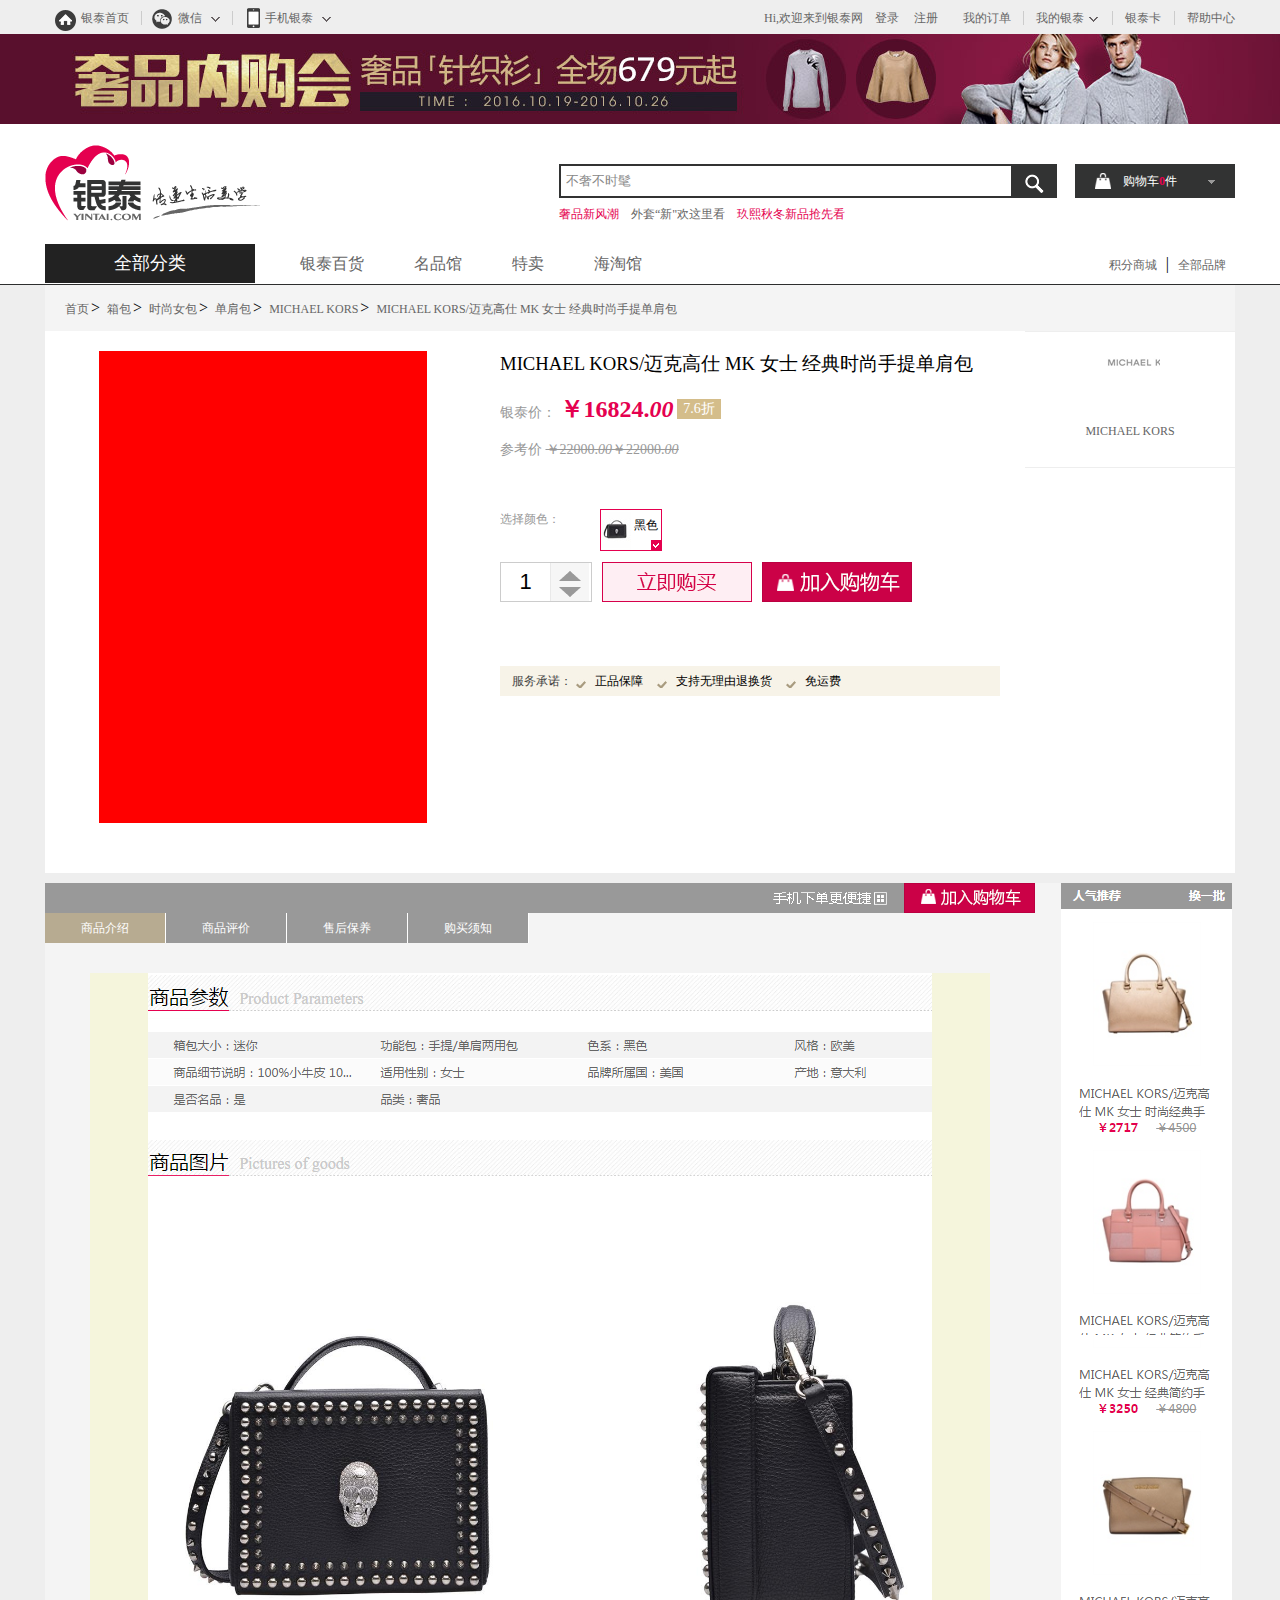
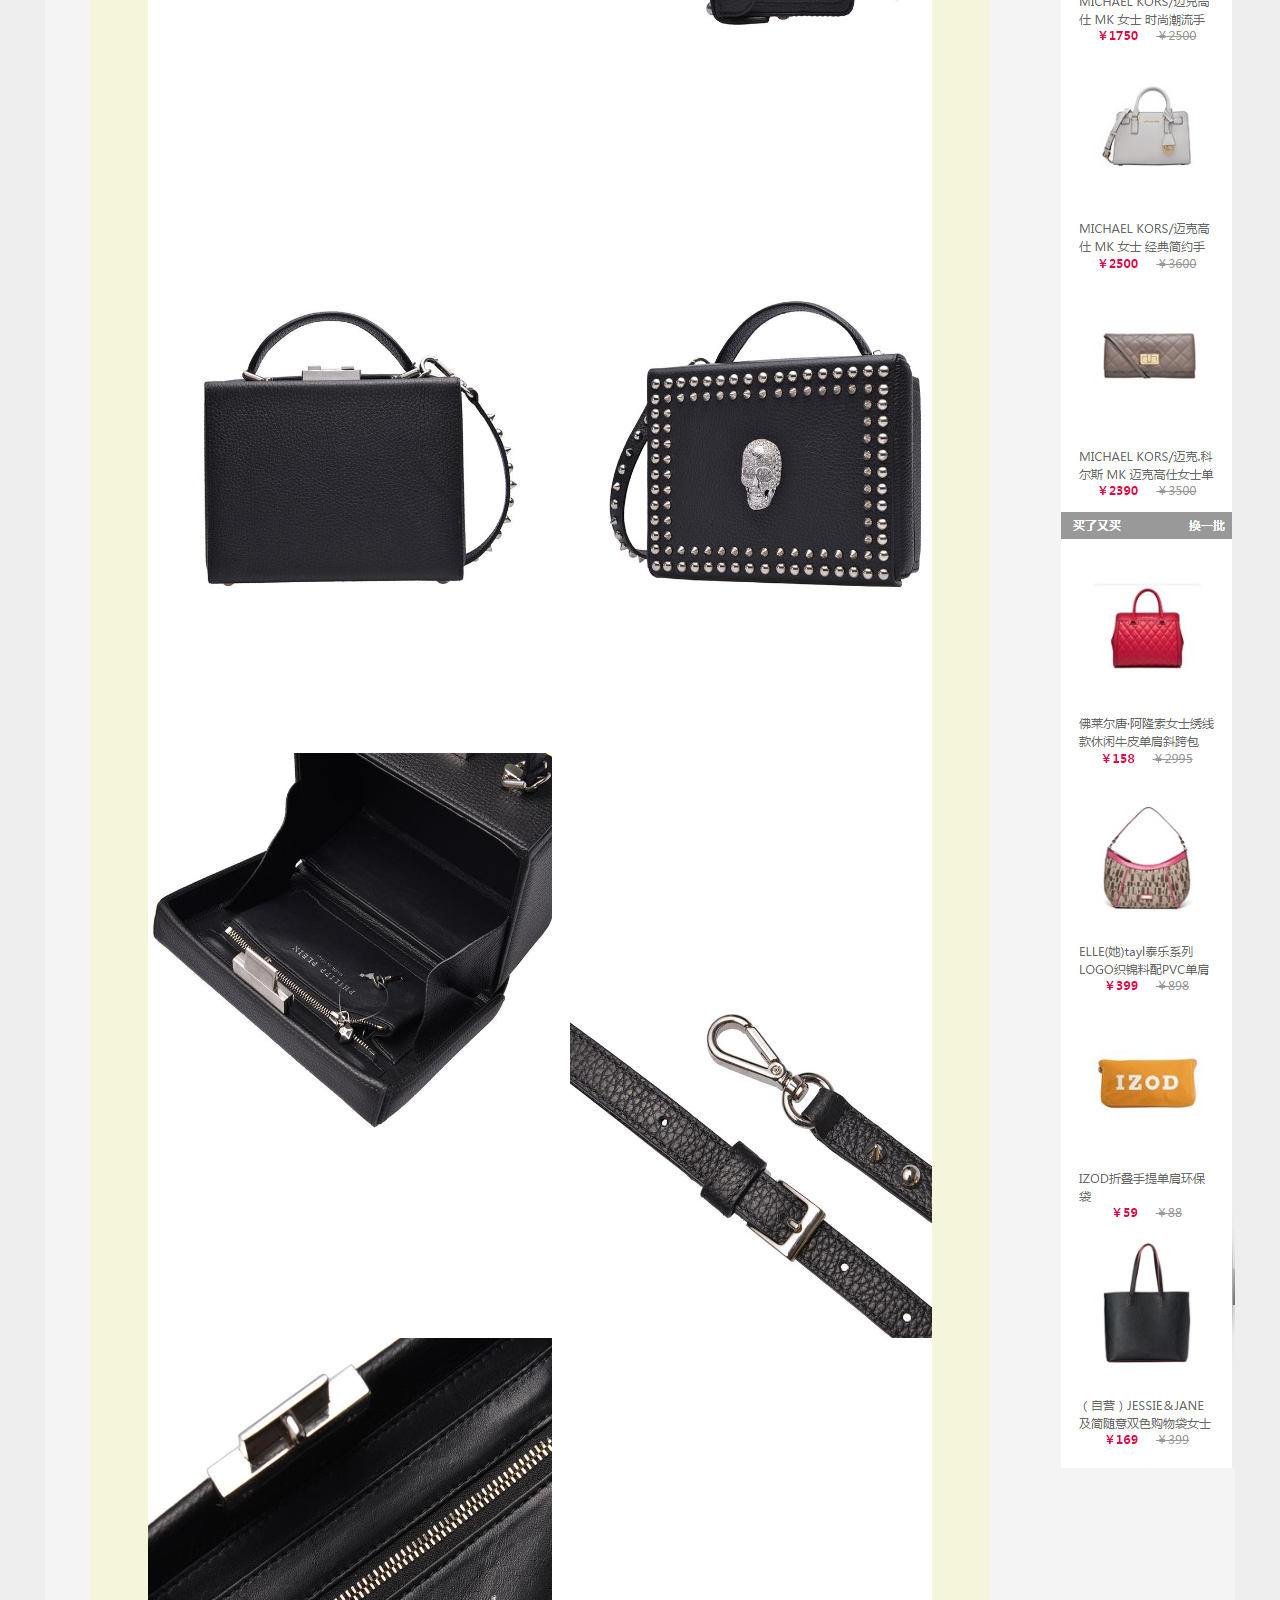
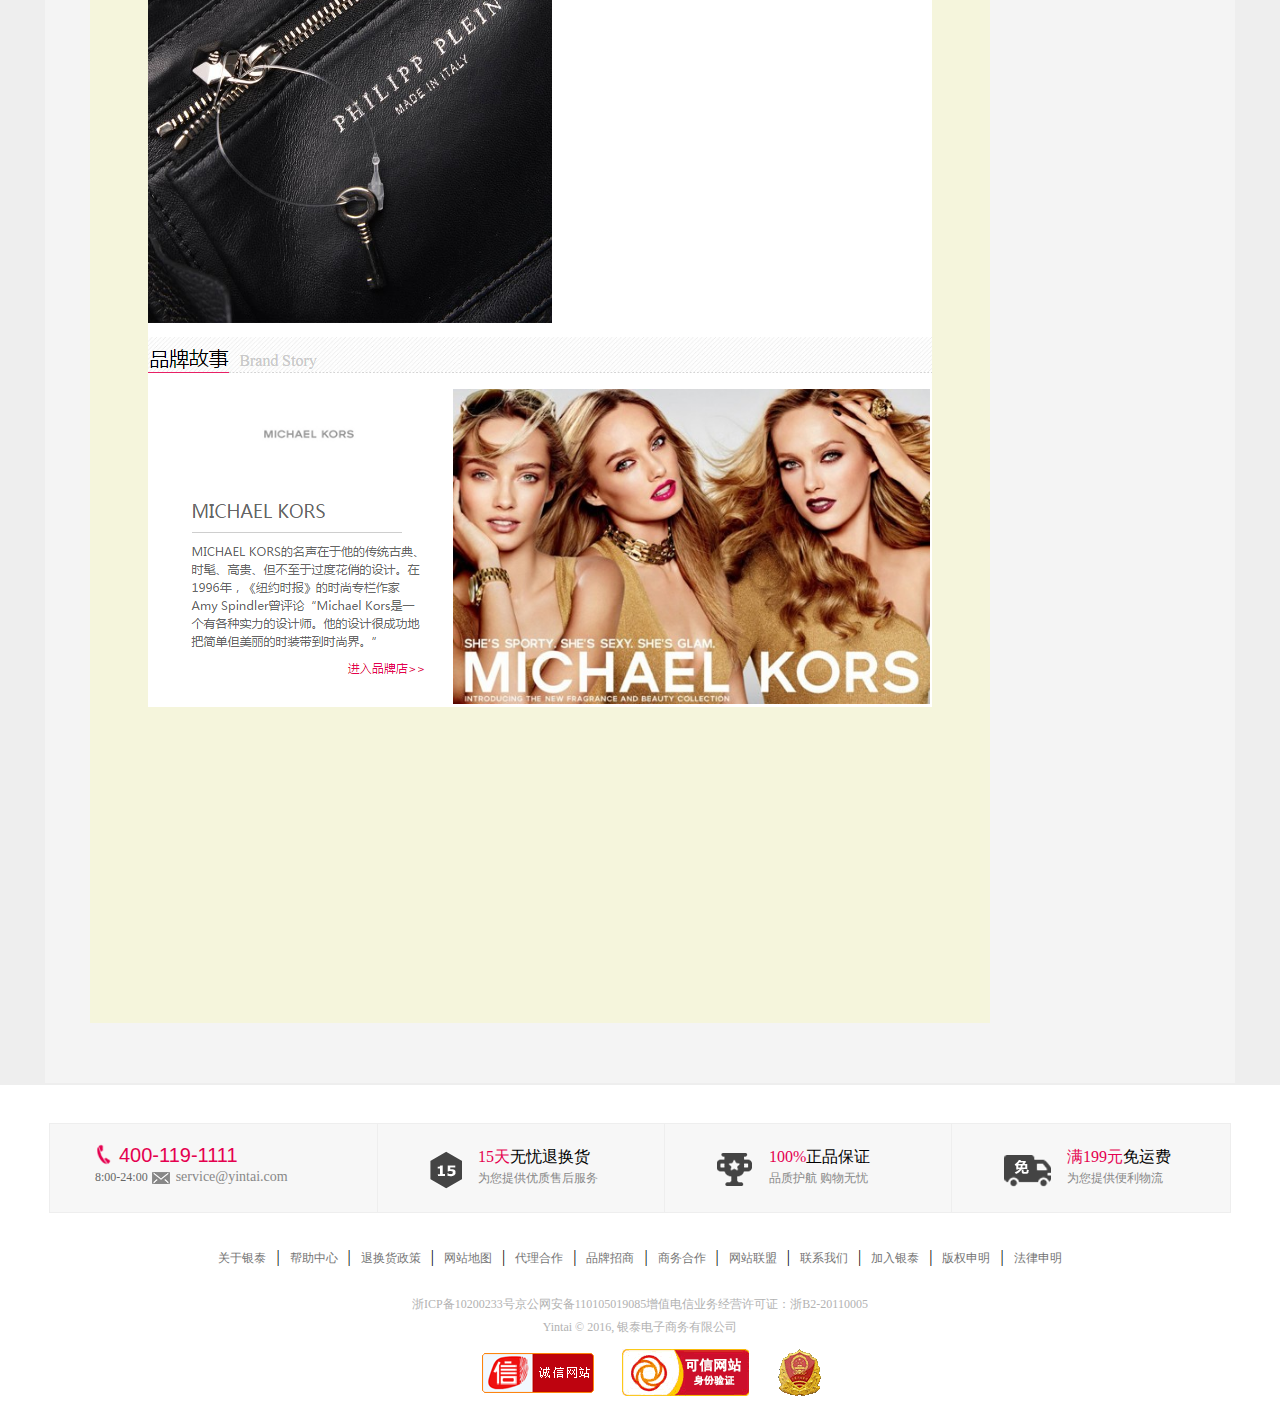
==== yintai1/www/src/html/detail.html @ 9731c5d9 "third commit" ====
<!DOCTYPE html>
<html>
	<head>
		<meta charset="UTF-8">
		<title>商品详情介绍</title>
		<link rel="stylesheet" type="text/css" href="../css/main-index.css"/>
		<link rel="stylesheet" type="text/css" href="../css/main-detail.css"/>
		<script src="../javascript/lib/jquery-1.11.3.js"></script>
		<script src="../javascript/headshow1.js"></script>
		<script src="../javascript/lbtjQuery.js"></script>
		<script src="../javascript/tab1.js"></script>
		<script src="../javascript/switchable.js"></script>
		<script src="../javascript/switchable2.js"></script>
		<script src="../javascript/climbStairs.js"></script>
		<script src="../javascript/abutton-tab.js"></script>
		<script src="../javascript/detail-numadd.js"></script>
		<script src="../javascript/draging.js"></script>
	</head>
	<body>
		<div id="hdtop">
			<div class="top-side w">
				<ul class="top-entry l">
					<li class="l collect"><a href="../index.html">银泰首页</a>						
					</li>
					<li class="l weichat relative"><a href="###">微信<span><img src="../img/index/arrow1.png"></span></a>						
					<div class="absolute head-show hide">
						<a href="###">微信</a><span><img src="../img/index/arrow2.png"></span>
						<img src="../img/index/weixinpig.png" style="padding-left: 13px; padding-top: 5px;">
					</div>
					</li>
					<li class="l yt-phone  relative"><a href="###">手机银泰<span><img src="../img/index/arrow1.png"></span></a>
					<div class="absolute head-show hide">
						<a href="###">手机银泰</a><span><img src="../img/index/arrow2.png"></span>
						<p>扫一扫下载银泰客户端</p>
						<img src="../img/index/weixinpic2.png" style="padding-left: 24px; padding-top: 5px;"/>			
					</div>
					</li>
				</ul>
				<ul class="top-logs r">
					<li class="l"><a href="###" style="padding-right: 12px;">Hi,欢迎来到银泰网</a></li>
					<li class="l"><a href="###" style="padding-right: 15px;">登录</a></li>
					<li class="l"><a href="###" style="padding-right: 13px;">注册</a></li>
					<li class="l"><a href="###" style="padding: 0 12px; border-right: 1px solid #ccc;">我的订单</a></li>
					<li class="l relative"><a href="###" style="padding-left: 12px; padding-right: 14px; border-right: 1px solid #ccc;">我的银泰<span><img src="../img/index/arrow1.png" style="padding-left: 5px;"></span></a>
						<div class="absolute head-show hide">
							<div class="all" style="height: 35px;"><a href="###">我的银泰<a><span style="display: inline-block;"><img src="../img/index/arrow2.png"></span></div>							
								<div class="item"><a href="###">我的收藏</a></div>
								<div class="items"><a href="###">我的余额</a></div>
								<div class="items"><a href="###">我的银元</a></div>
								<div class="items"><a href="###">我的银泰卡</a></div>
								<div class="items"><a href="###">我的优惠券</a></div>
								<div class="items" style="border: 0;"><a href="###">我的积分</a></div>
							
						</div>
					</li>
					<li class="l"><a href="###" style="padding-left: 12px; padding-right: 13px; border-right: 1px solid #ccc;">银泰卡</a></li>
					<li class="l"><a href="###" style="padding-left: 12px;">帮助中心</a></li>
				</ul>
			</div>
		</div>
		<div id="top-banner">			
		</div>
		<div id="hd-main">
			<div class="top-main w">
				<h1 class="ilogo l"><a href="http://www.yintai.com"></a></h1>	
				<div class="icart r">
					<a class="mini-shop" href="###"><span class="l">购物车<strong class="carcount">0</strong>件</span></a>
				</div>
				<div class="isearch r">
					<div class="searchbox">
						<input type="text" class="placeholder l" value="不奢不时髦" />
						<button class="searchbtn r"></button>
					</div>
					<div class="hotwords">
						<a href="###" class="l yt-hotword">奢品新风潮</a>
						<a href="###" class="l">外套“新"欢这里看</a>
						<a href="###" class="l yt-hotword">玖熙秋冬新品抢先看</a>
					</div>
				</div>
			</div>
		</div>
		<div id="hdmenu">
			<div class="top-menu w">
				<div class="menu-cate relative l"><a href="###" class="menu-cate-title">全部分类</a>
					<div class="menu-allout absolute hide">
						<dl class="l">
							<dt class="left l">
								<a href="###" class="category l">
									<em></em>名品
								</a>
								<i class="l"></i>								
								<a href="###" class="l hot">秋冬新品</a>
								<span class="r"></span>
							</dt>
							<dd class="relative hide" style="left:210px; top:-46px;">
								<div class="l submenu">									
									<div class="sorts-list l">						
										<div class="sorts-repeat">
											<h3><a href="###"style="color: #e5084f;">男装</h3>
											<p>
												<a href="###" style="color: #e5084f;">新品</a>
												<a href="###">衬衫</a>
												<a href="###">T恤</a>
												<a href="###" style="color: #e5084f;">裤装</a>
												<a href="###" >卫衣</a>
											</p>
										</div>
										<div class="sorts-repeat">
											<h3><a href="###"style="color: #e5084f;">女装</h3>
											<p>
												<a href="###" style="color: #e5084f;">裙装</a>
												<a href="###">衬衫</a>
												<a href="###">裤装</a>												
												<a href="###" style="color: #e5084f;">裤装</a>
												<a href="###" >卫衣</a>
											</p>
										</div>
										<div class="sorts-repeat">
											<h3><a href="###"style="color: #e5084f;">女装</h3>
											<p>
												<a href="###" style="color: #e5084f;">裙装</a>
												<a href="###">衬衫</a>
												<a href="###">裤装</a>												
												<a href="###" style="color: #e5084f;">裤装</a>
												<a href="###" >卫衣</a>
											</p>
										</div>
										<div class="sorts-repeat">
											<h3><a href="###"style="color: #e5084f;">女装</h3>
											<p>
												<a href="###" style="color: #e5084f;">裙装</a>
												<a href="###">衬衫</a>
												<a href="###">裤装</a>												
												<a href="###" style="color: #e5084f;">裤装</a>
												<a href="###" >卫衣</a>
												<a href="###" >女士单鞋</a>
												<a href="###" style="color: #e5084f;">裙装</a>												
											</p>
										</div>
										<div class="sorts-repeat">
											<h3><a href="###"style="color: #e5084f;">女装</h3>
											<p>
												<a href="###" style="color: #e5084f;">裙装</a>
												<a href="###">衬衫</a>
												<a href="###">裤装</a>												
												<a href="###" style="color: #e5084f;">裤装</a>
												<a href="###" >卫衣</a>
												<a href="###" >女士单鞋</a>
												<a href="###" style="color: #e5084f;">裙装</a>												
												
											</p>
										</div>
										<div class="sorts-repeat">
											<h3><a href="###"style="color: #e5084f;">女装</h3>
											<p>
												<a href="###" style="color: #e5084f;">裙装</a>
												<a href="###">衬衫</a>
												<a href="###">裤装</a>												
												<a href="###" style="color: #e5084f;">裤装</a>
												<a href="###" >卫衣</a>
												<a href="###" >女士单鞋</a>
												<a href="###" style="color: #e5084f;">裙装</a>
																								
											</p>
										</div>
										
									</div>
									<div class="l tab-right">
										<img src="../img/index/art-font-2.jpg">
										<img src="../img/index/art-font1.jpg">
										<img src="../img/index/art-font3.jpg">
										<img src="../img/index/art-font4.jpg">
										<img src="../img/index/art-font5.jpg">
									</div>
								</div>								
							</dd>
						</dl>
						<dl class="l">
							<dt class="left l">
								<a href="###" class="category l">
									<em style="background: url(../img/index/header-01.png) no-repeat -17px -110px;"></em>女装
								</a>
								<i class="l"></i>								
								<a href="###" class="l hot">秋冬上新</a>
								<span class="r"></span>
							</dt>
							<dd class="relative hide" style="left:210px; top:-92px;">
								<div class="l submenu">
									<div class="sorts-list l">
										<div class="sorts-repeat">
											<h3><a href="###"style="color: #e5084f;">热门搜索</h3>
											<p>
												<a href="###" style="color: #e5084f;">商场同款</a>
												<a href="###">打底裤</a>
												<a href="###">T恤</a>
												<a href="###" style="color: #e5084f;">风衣</a>
												<a href="###" >大衣</a>
											</p>
										</div>
										<div class="sorts-repeat">
											<h3><a href="###"style="color: #e5084f;">流行元素</h3>
											<p>
												<a href="###" style="color: #e5084f;">欧美风</a>
												<a href="###">英伦风</a>
												<a href="###">韩范</a>												
												<a href="###" style="color: #e5084f;">绣花</a>
											</p>
										</div>
										<div class="sorts-repeat">
											<h3><a href="###"style="color: #e5084f;">流行元素</h3>
											<p>
												<a href="###" style="color: #e5084f;">欧美风</a>
												<a href="###">英伦风</a>
												<a href="###">韩范</a>												
												<a href="###" style="color: #e5084f;">绣花</a>
											</p>
										</div>
										<div class="sorts-repeat">
											<h3><a href="###"style="color: #e5084f;">流行元素</h3>
											<p>
												<a href="###" style="color: #e5084f;">欧美风</a>
												<a href="###">英伦风</a>
												<a href="###">韩范</a>												
												<a href="###" style="color: #e5084f;">绣花</a>
											</p>
										</div>
										<div class="sorts-repeat">
											<h3><a href="###"style="color: #e5084f;">流行元素</h3>
											<p>
												<a href="###" style="color: #e5084f;">欧美风</a>
												<a href="###">英伦风</a>
												<a href="###">韩范</a>												
												<a href="###" style="color: #e5084f;">绣花</a>
											</p>
										</div>
										<div class="sorts-repeat">
											<h3><a href="###"style="color: #e5084f;">流行元素</h3>
											<p>
												<a href="###" style="color: #e5084f;">欧美风</a>
												<a href="###">英伦风</a>
												<a href="###">韩范</a>												
												<a href="###" style="color: #e5084f;">绣花</a>
											</p>
										</div>										
									</div>
									<div class="l tab-right">
										<img src="../img/index/pic1.jpg">
										<img src="../img/index/pic2.jpg">
										<img src="../img/index/pic3.jpg">
										<img src="../img/index/pic4.jpg">
										<img src="../img/index/pic5.jpg">
									</div>
								</div>								
							</dd>
						</dl>
						<dl class="l">
							<dt class="left l">
								<a href="###" class="category l">
									<em style="background: url(../img/index/header-01.png) no-repeat -33px -110px;"></em>男装
								</a>
								<i class="l"></i>								
								<a href="###" class="l hot">型男专场</a>
								<span class="r"></span>
							</dt>
							<dd class="relative hide" style="left:210px; top:-138px;">
								<div class="l submenu">
									<div class="sorts-list l">
										<div class="sorts-repeat">
											<h3><a href="###"style="color: #e5084f;">上装</h3>
											<p>
												<a href="###" style="color: #e5084f;">衬衫</a>
												<a href="###">T恤</a>
												<a href="###">卫衣</a>
												<a href="###" style="color: #e5084f;">夹克</a>
												<a href="###" >外套</a>
											</p>
										</div>
										<div class="sorts-repeat">
											<h3><a href="###"style="color: #e5084f;">上装</h3>
											<p>
												<a href="###" style="color: #e5084f;">衬衫</a>
												<a href="###">T恤</a>
												<a href="###">卫衣</a>
												<a href="###" style="color: #e5084f;">夹克</a>
												<a href="###" >外套</a>
											</p>
										</div>
										<div class="sorts-repeat">
											<h3><a href="###"style="color: #e5084f;">上装</h3>
											<p>
												<a href="###" style="color: #e5084f;">衬衫</a>
												<a href="###">T恤</a>
												<a href="###">卫衣</a>
												<a href="###" style="color: #e5084f;">夹克</a>
												<a href="###" >外套</a>
											</p>
										</div>
										<div class="sorts-repeat">
											<h3><a href="###"style="color: #e5084f;">上装</h3>
											<p>
												<a href="###" style="color: #e5084f;">衬衫</a>
												<a href="###">T恤</a>
												<a href="###">卫衣</a>
												<a href="###" style="color: #e5084f;">夹克</a>
												<a href="###" >外套</a>
											</p>
										</div>
										<div class="sorts-repeat">
											<h3><a href="###"style="color: #e5084f;">上装</h3>
											<p>
												<a href="###" style="color: #e5084f;">衬衫</a>
												<a href="###">T恤</a>
												<a href="###">卫衣</a>
												<a href="###" style="color: #e5084f;">夹克</a>
												<a href="###" >外套</a>
											</p>
										</div>
										<div class="sorts-repeat">
											<h3><a href="###"style="color: #e5084f;">上装</h3>
											<p>
												<a href="###" style="color: #e5084f;">衬衫</a>
												<a href="###">T恤</a>
												<a href="###">卫衣</a>
												<a href="###" style="color: #e5084f;">夹克</a>
												<a href="###" >外套</a>
											</p>
										</div>
									</div>
									<div class="l tab-right">
										<img src="../img/index/pg1.jpg">
										<img src="../img/index/pg2.jpg">
										<img src="../img/index/pg3.jpg">
										<img src="../img/index/pg4.jpg">
										<img src="../img/index/pg5.jpg">
									</div>
								</div>		
							</dd>
						</dl>
						<dl class="l">
							<dt class="left l">
								<a href="###" class="category l">
									<em style="background: url(../img/index/header-01.png) no-repeat -51px -110px;"></em>鞋靴
								</a>
								<i class="l"></i>								
								<a href="###" class="l hot">时尚鞋品</a>
								<span class="r"></span>
							</dt>
							<dd class="relative hide" style="left:210px; top:-184px;">
								<div class="l submenu">
									<div class="sorts-list l">
										<div class="sorts-repeat">
											<h3><a href="###"style="color: #e5084f;">热门搜索</h3>
											<p>
												<a href="###" style="color: #e5084f;">单鞋</a>
												<a href="###">粗跟鞋</a>
												<a href="###">平底鞋</a>
												<a href="###" style="color: #e5084f;">上新</a>
												<a href="###" >内增高</a>
											</p>
										</div>
										<div class="sorts-repeat">
											<h3><a href="###"style="color: #e5084f;">热门搜索</h3>
											<p>
												<a href="###" style="color: #e5084f;">单鞋</a>
												<a href="###">粗跟鞋</a>
												<a href="###">平底鞋</a>
												<a href="###" style="color: #e5084f;">上新</a>
												<a href="###" >内增高</a>
											</p>
										</div>
										<div class="sorts-repeat">
											<h3><a href="###"style="color: #e5084f;">热门搜索</h3>
											<p>
												<a href="###" style="color: #e5084f;">单鞋</a>
												<a href="###">粗跟鞋</a>
												<a href="###">平底鞋</a>
												<a href="###" style="color: #e5084f;">上新</a>
												<a href="###" >内增高</a>
											</p>
										</div>
										<div class="sorts-repeat">
											<h3><a href="###"style="color: #e5084f;">热门搜索</h3>
											<p>
												<a href="###" style="color: #e5084f;">单鞋</a>
												<a href="###">粗跟鞋</a>
												<a href="###">平底鞋</a>
												<a href="###" style="color: #e5084f;">上新</a>
												<a href="###" >内增高</a>
											</p>
										</div>
										<div class="sorts-repeat">
											<h3><a href="###">热门搜索</h3>
											<p>
												<a href="###" style="color: #e5084f;">单鞋</a>
												<a href="###">粗跟鞋</a>
												<a href="###">平底鞋</a>
												<a href="###" style="color: #e5084f;">上新</a>
												<a href="###" >内增高</a>
											</p>
										</div>
										<div class="sorts-repeat">
											<h3><a href="###"style="color: #e5084f;">热门搜索</h3>
											<p>
												<a href="###" style="color: #e5084f;">单鞋</a>
												<a href="###">粗跟鞋</a>
												<a href="###">平底鞋</a>
												<a href="###" style="color: #e5084f;">上新</a>
												<a href="###" >内增高</a>
											</p>
										</div>
									</div>
									<div class="l tab-right">
										<img src="../img/index/shoes-img1.jpg">
										<img src="../img/index/shoes-img2.jpg">
										<img src="../img/index/shoes-img3.jpg">
										<img src="../img/index/shoes-img4.jpg">
										<img src="../img/index/shoes-img5.jpg">
									</div>
								</div>		
							</dd>
						</dl>
						<dl class="l">
							<dt class="left l">
								<a href="###" class="category l">
									<em style="background: url(../img/index/header-01.png) no-repeat -68px -110px;"></em>美妆
								</a>
								<i class="l"></i>								
								<a href="###" class="l hot">护肤套装</a>
								<span class="r"></span>
							</dt>
							<dd class="relative hide" style="left:210px; top:-230px;">
								<div class="l submenu">
									<div class="sorts-list l">
										<div class="sorts-repeat">
											<h3><a href="###"style="color: #e5084f;">韩潮来袭</h3>
											<p>
												<a href="###" style="color: #e5084f;">面膜</a>
												<a href="###">日霜</a>
												<a href="###">晚霜</a>
												<a href="###" style="color: #e5084f;">bb霜</a>
												<a href="###" >cc霜</a>
											</p>
										</div>
										<div class="sorts-repeat">
											<h3><a href="###"style="color: #e5084f;">韩潮来袭</h3>
											<p>
												<a href="###" style="color: #e5084f;">面膜</a>
												<a href="###">日霜</a>
												<a href="###">晚霜</a>
												<a href="###" style="color: #e5084f;">bb霜</a>
												<a href="###" >cc霜</a>
											</p>
										</div>
										<div class="sorts-repeat">
											<h3><a href="###"style="color: #e5084f;">韩潮来袭</h3>
											<p>
												<a href="###" style="color: #e5084f;">面膜</a>
												<a href="###">日霜</a>
												<a href="###">晚霜</a>
												<a href="###" style="color: #e5084f;">bb霜</a>
												<a href="###" >cc霜</a>
											</p>
										</div>
										<div class="sorts-repeat">
											<h3><a href="###"style="color: #e5084f;">韩潮来袭</h3>
											<p>
												<a href="###" style="color: #e5084f;">面膜</a>
												<a href="###">日霜</a>
												<a href="###">晚霜</a>
												<a href="###" style="color: #e5084f;">bb霜</a>
												<a href="###" >cc霜</a>
											</p>
										</div>
										<div class="sorts-repeat">
											<h3><a href="###"style="color: #e5084f;">韩潮来袭</h3>
											<p>
												<a href="###" style="color: #e5084f;">面膜</a>
												<a href="###">日霜</a>
												<a href="###">晚霜</a>
												<a href="###" style="color: #e5084f;">bb霜</a>
												<a href="###" >cc霜</a>
											</p>
										</div>
										<div class="sorts-repeat">
											<h3><a href="###"style="color: #e5084f;">韩潮来袭</h3>
											<p>
												<a href="###" style="color: #e5084f;">面膜</a>
												<a href="###">日霜</a>
												<a href="###">晚霜</a>
												<a href="###" style="color: #e5084f;">bb霜</a>
												<a href="###" >cc霜</a>
											</p>
										</div>
									</div>
									<div class="l tab-right">
										<img src="../img/index/shoes-img1.jpg">
										<img src="../img/index/shoes-img2.jpg">
										<img src="../img/index/shoes-img3.jpg">
										<img src="../img/index/shoes-img4.jpg">
										<img src="../img/index/shoes-img5.jpg">
									</div>
								</div>		
							</dd>
						</dl>
						<dl class="l">
							<dt class="left l">
								<a href="###" class="category l">
									<em style="background: url(../img/index/header-01.png) no-repeat -85px -110px;"></em>箱包
								</a>
								<i class="l"></i>								
								<a href="###" class="l hot">女神单肩</a>
								<span class="r"></span>
							</dt>
							<dd class="relative hide" style="left:210px; top:-276px;">
								<div class="l submenu">
									<div class="sorts-list l">
										<div class="sorts-repeat">
											<h3><a href="###"style="color: #e5084f;">精品男包</h3>
											<p>
												<a href="###" style="color: #e5084f;">双肩包</a>
												<a href="###">单肩包</a>
												<a href="###">手拿包</a>
												<a href="###" style="color: #e5084f;">电脑包</a>
												<a href="###" >卡包</a>
											</p>
										</div>
										<div class="sorts-repeat">
											<h3><a href="###"style="color: #e5084f;">精品男包</h3>
											<p>
												<a href="###" style="color: #e5084f;">双肩包</a>
												<a href="###">单肩包</a>
												<a href="###">手拿包</a>
												<a href="###" style="color: #e5084f;">电脑包</a>
												<a href="###" >卡包</a>
											</p>
										</div>
										<div class="sorts-repeat">
											<h3><a href="###"style="color: #e5084f;">精品男包</h3>
											<p>
												<a href="###" style="color: #e5084f;">双肩包</a>
												<a href="###">单肩包</a>
												<a href="###">手拿包</a>
												<a href="###" style="color: #e5084f;">电脑包</a>
												<a href="###" >卡包</a>
											</p>
										</div>
										<div class="sorts-repeat">
											<h3><a href="###"style="color: #e5084f;">精品男包</h3>
											<p>
												<a href="###" style="color: #e5084f;">双肩包</a>
												<a href="###">单肩包</a>
												<a href="###">手拿包</a>
												<a href="###" style="color: #e5084f;">电脑包</a>
												<a href="###" >卡包</a>
											</p>
										</div>
										<div class="sorts-repeat">
											<h3><a href="###"style="color: #e5084f;">精品男包</h3>
											<p>
												<a href="###" style="color: #e5084f;">双肩包</a>
												<a href="###">单肩包</a>
												<a href="###">手拿包</a>
												<a href="###" style="color: #e5084f;">电脑包</a>
												<a href="###" >卡包</a>
											</p>
										</div>
										<div class="sorts-repeat">
											<h3><a href="###"style="color: #e5084f;">精品男包</h3>
											<p>
												<a href="###" style="color: #e5084f;">双肩包</a>
												<a href="###">单肩包</a>
												<a href="###">手拿包</a>
												<a href="###" style="color: #e5084f;">电脑包</a>
												<a href="###" >卡包</a>
											</p>
										</div>
									</div>
									<div class="l tab-right">
										<img src="../img/index/pg1.jpg">
										<img src="../img/index/pg2.jpg">
										<img src="../img/index/pg3.jpg">
										<img src="../img/index/pg4.jpg">
										<img src="../img/index/pg5.jpg">
									</div>
								</div>
							</dd>
						</dl>
						<dl class="l">
							<dt class="left l">
								<a href="###" class="category l">
									<em style="background: url(../img/index/header-01.png) no-repeat -102px -110px;"></em>运动
								</a>
								<i class="l"></i>								
								<a href="###" class="l hot">运动鞋服</a>
								<span class="r"></span>
							</dt>
							<dd class="relative hide" style="left:210px; top:-322px;">
								<div class="l submenu">
									<div class="sorts-list l">
										<div class="sorts-repeat">
											<h3><a href="###"style="color: #e5084f;">户外鞋</h3>
											<p>
												<a href="###" style="color: #e5084f;">休闲鞋</a>
												<a href="###">登山鞋</a>
												<a href="###">帆布鞋</a>
												<a href="###" style="color: #e5084f;">皮肤衣</a>
												<a href="###" >冲锋衣</a>
											</p>
										</div>
										<div class="sorts-repeat">
											<h3><a href="###"style="color: #e5084f;">户外鞋</h3>
											<p>
												<a href="###" style="color: #e5084f;">休闲鞋</a>
												<a href="###">登山鞋</a>
												<a href="###">帆布鞋</a>
												<a href="###" style="color: #e5084f;">皮肤衣</a>
												<a href="###" >冲锋衣</a>
											</p>
										</div>
										<div class="sorts-repeat">
											<h3><a href="###"style="color: #e5084f;">户外鞋</h3>
											<p>
												<a href="###" style="color: #e5084f;">休闲鞋</a>
												<a href="###">登山鞋</a>
												<a href="###">帆布鞋</a>
												<a href="###" style="color: #e5084f;">皮肤衣</a>
												<a href="###" >冲锋衣</a>
											</p>
										</div>
										<div class="sorts-repeat">
											<h3><a href="###"style="color: #e5084f;">户外鞋</h3>
											<p>
												<a href="###" style="color: #e5084f;">休闲鞋</a>
												<a href="###">登山鞋</a>
												<a href="###">帆布鞋</a>
												<a href="###" style="color: #e5084f;">皮肤衣</a>
												<a href="###" >冲锋衣</a>
											</p>
										</div>
										<div class="sorts-repeat">
											<h3><a href="###"style="color: #e5084f;">户外鞋</h3>
											<p>
												<a href="###" style="color: #e5084f;">休闲鞋</a>
												<a href="###">登山鞋</a>
												<a href="###">帆布鞋</a>
												<a href="###" style="color: #e5084f;">皮肤衣</a>
												<a href="###" >冲锋衣</a>
											</p>
										</div>
										<div class="sorts-repeat">
											<h3><a href="###"style="color: #e5084f;">户外鞋</h3>
											<p>
												<a href="###" style="color: #e5084f;">休闲鞋</a>
												<a href="###">登山鞋</a>
												<a href="###">帆布鞋</a>
												<a href="###" style="color: #e5084f;">皮肤衣</a>
												<a href="###" >冲锋衣</a>
											</p>
										</div>
									</div>
									<div class="l tab-right">
										<img src="../img/index/shoes-img1.jpg">
										<img src="../img/index/shoes-img2.jpg">
										<img src="../img/index/shoes-img3.jpg">
										<img src="../img/index/shoes-img4.jpg">
										<img src="../img/index/shoes-img5.jpg">
									</div>
								</div>		
							</dd>
						</dl>
						<dl class="l">
							<dt class="left l">
								<a href="###" class="category l">
									<em style="background: url(../img/index/header-01.png) no-repeat -118px -110px;"></em>配饰
								</a>
								<i class="l"></i>								
								<a href="###" class="l hot">黄金饰品</a>
								<span class="r"></span>
							</dt>
							<dd class="relative hide" style="left:210px; top:-368px;">
								<div class="l submenu">
									<div class="sorts-list l">
										<div class="sorts-repeat">
											<h3><a href="###"style="color: #e5084f;">配饰</h3>
											<p>
												<a href="###" style="color: #e5084f;">太阳镜</a>
												<a href="###">珠宝</a>
												<a href="###">手镯</a>
												<a href="###" style="color: #e5084f;">项链</a>
												<a href="###" >戒指</a>
											</p>
										</div>
										<div class="sorts-repeat">
											<h3><a href="###"style="color: #e5084f;">配饰</h3>
											<p>
												<a href="###" style="color: #e5084f;">太阳镜</a>
												<a href="###">珠宝</a>
												<a href="###">手镯</a>
												<a href="###" style="color: #e5084f;">项链</a>
												<a href="###" >戒指</a>
											</p>
										</div>
										<div class="sorts-repeat">
											<h3><a href="###"style="color: #e5084f;">配饰</h3>
											<p>
												<a href="###" style="color: #e5084f;">太阳镜</a>
												<a href="###">珠宝</a>
												<a href="###">手镯</a>
												<a href="###" style="color: #e5084f;">项链</a>
												<a href="###" >戒指</a>
											</p>
										</div>
										<div class="sorts-repeat">
											<h3><a href="###"style="color: #e5084f;">配饰</h3>
											<p>
												<a href="###" style="color: #e5084f;">太阳镜</a>
												<a href="###">珠宝</a>
												<a href="###">手镯</a>
												<a href="###" style="color: #e5084f;">项链</a>
												<a href="###" >戒指</a>
											</p>
										</div>
										<div class="sorts-repeat">
											<h3><a href="###"style="color: #e5084f;">配饰</h3>
											<p>
												<a href="###" style="color: #e5084f;">太阳镜</a>
												<a href="###">珠宝</a>
												<a href="###">手镯</a>
												<a href="###" style="color: #e5084f;">项链</a>
												<a href="###" >戒指</a>
											</p>
										</div>
										<div class="sorts-repeat">
											<h3><a href="###"style="color: #e5084f;">配饰</h3>
											<p>
												<a href="###" style="color: #e5084f;">太阳镜</a>
												<a href="###">珠宝</a>
												<a href="###">手镯</a>
												<a href="###" style="color: #e5084f;">项链</a>
												<a href="###" >戒指</a>
											</p>
										</div>
									</div>
									<div class="l tab-right">
										<img src="../img/index/pg1.jpg">
										<img src="../img/index/pg2.jpg">
										<img src="../img/index/pg3.jpg">
										<img src="../img/index/pg4.jpg">
										<img src="../img/index/pg5.jpg">
									</div>
								</div>		
							</dd>
						</dl>
						<dl class="l">
							<dt class="left l">
								<a href="###" class="category l">
									<em style="background: url(../img/index/header-01.png) no-repeat -136px -110px;"></em>婴童
								</a>
								<i class="l"></i>								
								<a href="###" class="l hot">母婴</a>
								<span class="r"></span>
							</dt>
							<dd class="relative hide" style="left:210px; top:-414px;">
								<div class="l submenu">
									<div class="sorts-list l">
										<div class="sorts-repeat">
											<h3><a href="###"style="color: #e5084f;">女童装</h3>
											<p>
												<a href="###" style="color: #e5084f;">童装</a>
												<a href="###">童鞋</a>
												<a href="###">袜子</a>
												<a href="###" style="color: #e5084f;">裤子</a>
												<a href="###" >布鞋</a>
											</p>
										</div>
										<div class="sorts-repeat">
											<h3><a href="###"style="color: #e5084f;">女童装</h3>
											<p>
												<a href="###" style="color: #e5084f;">童装</a>
												<a href="###">童鞋</a>
												<a href="###">袜子</a>
												<a href="###" style="color: #e5084f;">裤子</a>
												<a href="###" >布鞋</a>
											</p>
										</div>
										<div class="sorts-repeat">
											<h3><a href="###"style="color: #e5084f;">女童装</h3>
											<p>
												<a href="###" style="color: #e5084f;">童装</a>
												<a href="###">童鞋</a>
												<a href="###">袜子</a>
												<a href="###" style="color: #e5084f;">裤子</a>
												<a href="###" >布鞋</a>
											</p>
										</div>
										<div class="sorts-repeat">
											<h3><a href="###"style="color: #e5084f;">女童装</h3>
											<p>
												<a href="###" style="color: #e5084f;">童装</a>
												<a href="###">童鞋</a>
												<a href="###">袜子</a>
												<a href="###" style="color: #e5084f;">裤子</a>
												<a href="###" >布鞋</a>
											</p>
										</div>
										<div class="sorts-repeat">
											<h3><a href="###"style="color: #e5084f;">女童装</h3>
											<p>
												<a href="###" style="color: #e5084f;">童装</a>
												<a href="###">童鞋</a>
												<a href="###">袜子</a>
												<a href="###" style="color: #e5084f;">裤子</a>
												<a href="###" >布鞋</a>
											</p>
										</div>
										<div class="sorts-repeat">
											<h3><a href="###"style="color: #e5084f;">女童装</h3>
											<p>
												<a href="###" style="color: #e5084f;">童装</a>
												<a href="###">童鞋</a>
												<a href="###">袜子</a>
												<a href="###" style="color: #e5084f;">裤子</a>
												<a href="###" >布鞋</a>
											</p>
										</div>
									</div>
									<div class="l tab-right">
										<img src="../img/index/pg1.jpg">
										<img src="../img/index/pg2.jpg">
										<img src="../img/index/pg3.jpg">
										<img src="../img/index/pg4.jpg">
										<img src="../img/index/pg5.jpg">
									</div>
								</div>		
							</dd>
						</dl>
						<dl class="l">
							<dt class="left l">
								<a href="###" class="category l">
									<em style="background: url(../img/index/header-01.png) no-repeat -154px -110px;"></em>内衣
								</a>
								<i class="l"></i>								
								<a href="###" class="l hot">舒适内衣</a>
								<span class="r"></span>
							</dt>
							<dd class="relative hide" style="left:210px; top:-460px;">
								<div class="l submenu">
									<div class="sorts-list l">
										<div class="sorts-repeat">
											<h3><a href="###"style="color: #e5084f;">睡衣</h3>
											<p>
												<a href="###" style="color: #e5084f;">女士睡衣</a>
												<a href="###">男士睡衣</a>
												<a href="###">睡裤</a>
												<a href="###" style="color: #e5084f;">丝袜</a>
												<a href="###" >短袜</a>
											</p>
										</div>
										<div class="sorts-repeat">
											<h3><a href="###"style="color: #e5084f;">睡衣</h3>
											<p>
												<a href="###" style="color: #e5084f;">女士睡衣</a>
												<a href="###">男士睡衣</a>
												<a href="###">睡裤</a>
												<a href="###" style="color: #e5084f;">丝袜</a>
												<a href="###" >短袜</a>
											</p>
										</div>
										<div class="sorts-repeat">
											<h3><a href="###"style="color: #e5084f;">睡衣</h3>
											<p>
												<a href="###" style="color: #e5084f;">女士睡衣</a>
												<a href="###">男士睡衣</a>
												<a href="###">睡裤</a>
												<a href="###" style="color: #e5084f;">丝袜</a>
												<a href="###" >短袜</a>
											</p>
										</div>
										<div class="sorts-repeat">
											<h3><a href="###"style="color: #e5084f;">睡衣</h3>
											<p>
												<a href="###" style="color: #e5084f;">女士睡衣</a>
												<a href="###">男士睡衣</a>
												<a href="###">睡裤</a>
												<a href="###" style="color: #e5084f;">丝袜</a>
												<a href="###" >短袜</a>
											</p>
										</div>
										<div class="sorts-repeat">
											<h3><a href="###"style="color: #e5084f;">睡衣</h3>
											<p>
												<a href="###" style="color: #e5084f;">女士睡衣</a>
												<a href="###">男士睡衣</a>
												<a href="###">睡裤</a>
												<a href="###" style="color: #e5084f;">丝袜</a>
												<a href="###" >短袜</a>
											</p>
										</div>										
									</div>
									<div class="l tab-right">
										<img src="../img/index/pg1.jpg">
										<img src="../img/index/pg2.jpg">
										<img src="../img/index/pg3.jpg">
										<img src="../img/index/pg4.jpg">
										<img src="../img/index/pg5.jpg">
									</div>
								</div>								
							</dd>
						</dl>
					</div>
					</div>
				<ul class="nav-hr l">
					<li class="l hariNav"><a href="###">银泰百货</a></li>
					<li class="l hariNav"><a href="###">名品馆</a></li>
					<li class="l hariNav"><a href="###">特卖</a></li>
					<li class="l hariNav"><a href="###">海淘馆</a></li>
				</ul>
				<div class="nav-r r">
					<a href="###">积分商城</a>|<a href="###">全部品牌</a>
				</div>
			</div>
		</div>
		<!----------------------以上样式相同----------------------------->
		<div class="detail-returnTop affix hide">
		</div>
		<div class="show-wicket affix hide" id="drawDiv">
			<a href="###" class="close-exit l absolute"></a>
			<h3 class="box-tit"></h3>
			<div class="box-content">
				<p class="box-cart-strong">商品已成功添加到购物袋</p>
				<p class="box-cart-info">你的购物袋中共有<span>1</span>件商品，共<em>16824.00</em>元</p>
				<p class="box-cart-btn">
					<a href="###" class="box-cart-pay l"></a>
					<a href="###" class="box-cart-clo l"></a>
				</p>
			</div>
		</div>		
		<div id="bd">			
			<div id="crumbs">
				<span><a href="###">首页</a>&gt</span>
				<span><a href="###">箱包</a>&gt</span>
				<span><a href="###">时尚女包</a>&gt</span>
				<span><a href="###">单肩包</a>&gt</span>
				<span><a href="###">MICHAEL KORS</a>&gt</span>
				<span><a href="###">MICHAEL KORS/迈克高仕 MK 女士 经典时尚手提单肩包</a></span>
			</div>
			<!----------放大镜部分------------>
			<div id="proGoods">
				<div class="y-pro-place l">
					
					<div class="Y_picBox l">
						<div class="y-pro-tab">
							
						</div>
					</div>
					
					
					
					
					
					
					
					<div class="p-info r">
						<h3 class="p-tit">MICHAEL KORS/迈克高仕 MK 女士 经典时尚手提单肩包</h3>
						<div class="priceInfo">
							<p class="YTPrice">
								<span>银泰价：</span>
								<strong class="yt-num">￥16824.<em>00</em></strong>
								<em class="discount">7.6折</em>
							</p>
							<div class="marketPrice">参考价
								<span class="mk-num">￥22000.<em>00</em><span class="mk-num">￥22000.<em>00</em></span></span>
							</div>
						</div>
						<div class="productSKU">
							<dl>
								<dt class="sel-show l">选择颜色：</dt>
								<dd class="sel">
									<div class="item-selected relative">
										<b class="absolute"></b>
										<a href="###">
											<img src="../img/detail/bag-pic.jpg" />
											<span>黑色</span>
										</a>
									</div>
								</dd>
							</dl>
						</div>
						<div class="p-buy">
							<div class="p-num l">
								<input type="text" value="1" id="buynum" class="f1 l" />
								<div class="l arrow-num">
									<a href="###" class="linknum1"></a>
									<a href="###" class="linknum2"></a>
								</div>
							</div>
							<div class="addCart l">
								<button class="buyit l"></button>
								<button class="incart l cart-changecolor"></button>
							</div>
						</div>					
					</div>					
					<div class="serviceInfo r">
						<dl class="service">
							<dt class="l">服务承诺：</dt>
							<dd class="l">
								<span>正品保障</span>
                     			<span>支持无理由退换货</span>
                				<span>免运费</span>           
							</dd>
						</dl>
					</div>								
				</div>
				<div class="y-pro-cooper r">
					<a href="###" class="y-pro-cooper-logo"></a>
					<h4 class="y-pro-cooper-name"><a href="###">MICHAEL KORS</a></h4>
				</div>
			</div>
			<div id="main-con">
				<div class="y-pro-desc l">
					<div class="desc-car">
						<botton class="y-desc-addcar r relative">
							<div class="absolute shoulder-bag hide">
								<div class="l intro-bag">
									<img src="../img/detail/intro-bag.png"/>
								</div>
								<div class="intro-info r">
									<p>MICHAEL KORS/迈克高仕 MK 女士 经典时尚手提单肩包</p>
									<span>银泰价：￥16824.00</span>
								</div>
							</div>
						</botton>
						<div class="mobileBuy r">
							<a href="###" class="r relative">
								<div class="absolute code-weixin hide">
									<img src="../img/detail/weixin.png"/>
								</div>
							</a>
						</div>
					</div>
					<ul class="yp-con">
						<li class="l on">商品介绍</li>
						<li class="l">商品评价</li>
						<li class="l">售后保养</li>
						<li class="l">购买须知</li>
					</ul>
					<div class="yp-con-desc">
						<div class="yp-detail-con con "></div>
						<div class="yp-user-con con "></div>
						<div class="yp-desc-con con"></div>
						<div class="yp-service-con con"></div>
					</div>
				</div>
				<div class="yt-side-list r"></div>
			</div>
			
			<!--尾部-->
		<div id="ft">
			<div class="itips">
				<span class="service l">
					<strong>400-119-1111</strong>
					<i>8:00-24:00</i>
					<b>service@yintai.com</b>
				</span>
				<span class="delivery l">
					<strong><i>15天</i>无忧退换货</strong>
					<b>为您提供优质售后服务</b>
				</span>
				<span class="genuine l">
					<strong><i>100%</i>正品保证</strong>
					<b>品质护航 购物无忧</b>
				</span>
				<span class="freight l">
					<strong><i>满199元</i>免运费</strong>
					<b>为您提供便利物流</b>
				</span>
			</div>
			<div class="ilinks">
				<a href="###">关于银泰</a>|<a href="###">帮助中心</a>|<a href="###">退换货政策</a>|<a href="###">网站地图</a>|<a href="###">代理合作</a>|<a href="###">品牌招商</a>|<a href="###">商务合作</a>|<a href="###">网站联盟</a>|<a href="###" >联系我们</a>|<a href="###">加入银泰</a>|<a href="###">版权申明</a>|<a href="###">法律申明</a>
			</div>
			<div class="copyright">
				<p><a href="###">浙ICP备10200233号</a><a href="###">京公网安备110105019085</a><a href="###">增值电信业务经营许可证：浙B2-20110005</a></p>
				<p><a href="###">Yintai © 2016, 银泰电子商务有限公司</p>
			</div>
			<div class="all-mark">
				<a href="###">
					<img src="../img/index/band1.png">
				</a>
				<a href="###">
					<img src="../img/index/band2.png">					
				</a>
				<a href="###">
					<img src="../img/index/band3.gif">					
				</a>
			</div>
		</div>
	</div>
	</body>
</html>
---- yintai1/www/src/css/main-index.css ----
/*reset*/
/*a*/
/*border*/
/*h*/
/*padding*/
/*head*/
/*reset*/
/*a*/
/*border*/
/*h*/
/*padding*/
/*head*/
/*reset*/
/*a*/
/*border*/
/*h*/
/*padding*/
/*head*/
/*reset*/
body, h1, h2, h3, h4, h5, h6, p, ul, li, dl, ol, dd, dt, a, img, input, span {
  padding: 0;
  margin: 0;
}

body {
  height: 6400px;
}

img {
  border: 0;
  display: inline-block;
}

ul, ol {
  list-style: none;
}

a {
  color: #666;
  font-size: 12px;
  text-decoration: none;
}

a:hover {
  color: #e5004f;
  text-decoration: none;
}

/*reset*/
/*a*/
/*border*/
/*h*/
/*padding*/
/*head*/
.w {
  width: 1190px;
  margin: 0 auto !important;
}

.l {
  float: left;
}

.r {
  float: right;
}

.hidden {
  display: none;
  visibility: hidden;
}

.hide {
  display: none;
}

.show {
  display: block;
}

.affix {
  position: fixed;
}

.absolute {
  position: absolute;
}

.relative {
  position: relative;
}

/*head*/
/*reset*/
/*a*/
/*border*/
/*h*/
/*padding*/
/*head*/
#hdtop {
  height: 34px;
  background: #eeeeee;
}
#hdtop .top-entry {
  height: 34px;
  line-height: 34px;
}
#hdtop .top-entry .collect {
  background: url(../img/index/header-02.png) no-repeat -215px 10px;
}
#hdtop .top-entry .collect a {
  border-right: 1px solid #ccc;
  padding-left: 36px;
  padding-right: 12px;
}
#hdtop .top-entry .collect:hover {
  background: url(../img/index/header-02.png) no-repeat -215px -21px;
}
#hdtop .top-entry .weichat {
  background: url(../img/index/header-02.png) no-repeat -215px -49px;
}
#hdtop .top-entry .weichat a {
  padding-left: 36px;
  padding-right: 12px;
  border-right: 1px solid #ccc;
}
#hdtop .top-entry .weichat a span {
  padding-left: 9px;
}
#hdtop .top-entry .weichat .head-show {
  background: url(../img/index/weixin1.png) no-repeat 6px 8px;
  height: 152px;
  width: 124px;
  background-color: #fff;
  top: 0;
  left: 4px;
  z-index: 2;
  box-shadow: -1px 1px 1px #ccc,1px 1px 1px #ccc;
  border: 1px solid #ccc;
}
#hdtop .top-entry .weichat .head-show a {
  color: #e5004f;
  border: 0;
}
#hdtop .top-entry .yt-phone {
  background: url(../img/index/phone1.png) no-repeat 14px;
}
#hdtop .top-entry .yt-phone a {
  padding-left: 32px;
  padding-right: 0;
}
#hdtop .top-entry .yt-phone a span {
  padding-left: 9px;
}
#hdtop .top-entry .yt-phone .head-show {
  background: url(../img/index/phone2.png) no-repeat 6px 8px;
  height: 198px;
  width: 150px;
  background-color: #fff;
  top: 0;
  left: 4px;
  z-index: 2;
  box-shadow: -1px 1px 1px #ccc,1px 1px 1px #ccc;
  border: 1px solid #ccc;
}
#hdtop .top-entry .yt-phone .head-show a {
  padding-right: 7px;
  color: #e5004f;
}
#hdtop .top-entry .yt-phone .head-show p {
  font-size: 12px;
  text-align: center;
}
#hdtop .top-logs {
  height: 34px;
  line-height: 34px;
}
#hdtop .top-logs li .head-show {
  padding-bottom: 0;
  height: 198px;
  width: 150px;
  background-color: #fff;
  top: 0;
  left: 4px;
  z-index: 2;
  box-shadow: -1px 1px 1px #ccc,1px 1px 1px #ccc;
  border: 1px solid #ccc;
}
#hdtop .top-logs li .head-show .all a {
  padding-left: 7px;
  color: #e5004f;
}
#hdtop .top-logs li .head-show .item {
  line-height: 25px;
  text-align: left;
  padding-left: 20px;
  border-bottom: 1px solid #ccc;
}
#hdtop .top-logs li .head-show .item a {
  color: #666;
  font-size: 15px;
}
#hdtop .top-logs li .head-show .item a:hover {
  color: #e5004f;
}
#hdtop .top-logs li .head-show .items {
  height: 25px;
  line-height: 25px;
  text-align: left;
  padding-left: 20px;
  border-bottom: 1px solid #ccc;
}
#hdtop .top-logs li .head-show .items a {
  color: #666;
  font-size: 15px;
}
#hdtop .top-logs li .head-show .items a:hover {
  color: #e5004f;
}

#top-banner {
  height: 90px;
  background: url(../img/index/banner.jpg) no-repeat center;
}

#hd-main {
  height: 120px;
}
#hd-main .top-main {
  height: 120px;
}
#hd-main .top-main .ilogo {
  height: 76px;
  width: 215px;
  margin-top: 21px;
}
#hd-main .top-main .ilogo a {
  display: block;
  height: 76px;
  width: 215px;
  background: url(../img/index/header-logo.gif) no-repeat;
}
#hd-main .top-main .isearch {
  height: 60px;
  width: 498px;
  margin-top: 40px;
}
#hd-main .top-main .isearch .searchbox {
  height: 30px;
  width: 494px;
  margin-bottom: 8px;
  border: 2px solid #323333;
}
#hd-main .top-main .isearch .searchbox .placeholder {
  width: 440px;
  height: 30px;
  line-height: 30px;
  padding: 0 5px;
  border: 0;
  color: #888;
}
#hd-main .top-main .isearch .searchbox .searchbtn {
  width: 44px;
  height: 30px;
  border: 0;
  cursor: pointer;
  background: url(../img/index/header-01.png) 0 -76px no-repeat;
}
#hd-main .top-main .isearch .hotwords {
  width: 498px;
  height: 18px;
  overflow: hidden;
}
#hd-main .top-main .isearch .hotwords a {
  margin-right: 12px;
}
#hd-main .top-main .isearch .hotwords .yt-hotword {
  color: #e5004f;
}
#hd-main .top-main .icart {
  height: 34px;
  width: 160px;
  margin: 40px 0 0 18px;
  background: #2B2B2B;
}
#hd-main .top-main .icart .mini-shop {
  display: block;
  height: 34px;
  width: 160px;
  background: url(../img/index/header-01.png) no-repeat -55px -76px;
}
#hd-main .top-main .icart .mini-shop span {
  height: 34px;
  line-height: 34px;
  padding-left: 48px;
  color: #fff;
}
#hd-main .top-main .icart .mini-shop span .carcount {
  color: #e5004f;
}

#hdmenu {
  height: 40px;
  border-bottom: 1px solid #2d2e2e;
}
#hdmenu .top-menu {
  height: 39px;
}
#hdmenu .top-menu .menu-cate {
  height: 39px;
  width: 210px;
}
#hdmenu .top-menu .menu-cate .menu-cate-title {
  height: 39px;
  width: 210px;
  display: block;
  background: #222;
  text-align: center;
  font-size: 18px;
  color: #fff;
  line-height: 39px;
}
#hdmenu .top-menu .menu-cate .menu-allout {
  z-index: 1000;
  height: 461px;
  width: 210px;
  border-top: 1px solid #222;
  background: #000;
}
#hdmenu .top-menu .menu-cate .menu-allout dl {
  height: 46px;
  width: 210px;
}
#hdmenu .top-menu .menu-cate .menu-allout dl dt {
  height: 30px;
  padding-top: 15px;
  width: 210px;
  border-bottom: 1px solid #515151;
  background: #333;
  visibility: visible;
}
#hdmenu .top-menu .menu-cate .menu-allout dl dt .category {
  display: inline-block;
  margin-left: 18px;
  height: 20px;
  color: #fff;
  font-size: 15px;
}
#hdmenu .top-menu .menu-cate .menu-allout dl dt .category em {
  height: 17px;
  width: 17px;
  margin-right: 7px;
  display: inline-block;
  background: url(../img/index/header-01.png) no-repeat 0 -111px;
  vertical-align: top;
}
#hdmenu .top-menu .menu-cate .menu-allout dl dt .hot {
  height: 20px;
  color: #fff;
}
#hdmenu .top-menu .menu-cate .menu-allout dl dt span {
  height: 11px;
  width: 6px;
  background: url(../img/index/arrow3.png) no-repeat;
  vertical-align: top;
  margin-right: 15px;
}
#hdmenu .top-menu .menu-cate .menu-allout dl dt i {
  width: 0;
  height: 16px;
  line-height: 16px;
  border-left: 1px solid #fff;
  position: relative;
  top: 1px;
  left: 0;
  margin: 0 8px;
}
#hdmenu .top-menu .menu-cate .menu-allout dl dd .submenu {
  height: 420px;
  width: 495px;
  color: #666;
  background: #f00;
  background: url(../img/index/category-listings3.png) repeat-y 0 0;
  opacity: 0.97;
  filter: alpha(opacity=97);
  padding-left: 30px;
}
#hdmenu .top-menu .menu-cate .menu-allout dl dd .submenu .sorts-list {
  float: left;
  width: 295px;
  padding-left: 20px;
}
#hdmenu .top-menu .menu-cate .menu-allout dl dd .submenu .sorts-list .sorts-repeat {
  line-height: 20px;
  width: 270px;
  border-bottom: 1px dotted #666;
}
#hdmenu .top-menu .menu-cate .menu-allout dl dd .submenu .sorts-list .sorts-repeat p a {
  color: #fff;
}
#hdmenu .top-menu .menu-cate .menu-allout dl dd .submenu .tab-right {
  height: 495px;
  width: 120px;
}
#hdmenu .top-menu .nav-hr {
  padding-left: 20px;
  height: 39px;
}
#hdmenu .top-menu .nav-hr .hariNav {
  height: 39px;
  padding: 0 15px;
  line-height: 39px;
}
#hdmenu .top-menu .nav-hr .hariNav a {
  padding: 0 10px;
  display: inline-block;
  font-size: 16px;
}
#hdmenu .top-menu .nav-hr .hariNav a:hover {
  border-bottom: 3px solid #e5004f;
}
#hdmenu .top-menu .nav-r {
  height: 39px;
  line-height: 39px;
}
#hdmenu .top-menu .nav-r a {
  padding: 0 9px;
  font-size: 12px;
}

#tab-nav {
  width: 100%;
  height: 470px;
  background: url(../img/index/data-bg2.jpg) no-repeat center 0;
}
#tab-nav .banner-img {
  height: 470px;
  width: 1190px;
  overflow: hidden;
  margin: 0 auto;
}
#tab-nav .banner-img .left {
  height: 60px;
  width: 31px;
  background: url(../img/index/arrow-left.png) no-repeat;
  left: 200px;
  top: 150px;
  z-index: 20;
}
#tab-nav .banner-img .right {
  height: 59px;
  width: 31px;
  background: url(../img/index/arrow-right.png) no-repeat;
  left: 956px;
  top: 150px;
  z-index: 20;
}
#tab-nav .banner-img .banner-ul {
  height: 470px;
  width: 5950px;
}
#tab-nav .banner-img .banner-ul li {
  height: 470px;
  width: 1190px;
}
#tab-nav .focus-pic {
  height: 470px;
  width: 200px;
  top: -470px;
  left: 1107px;
}
#tab-nav .focus-pic .f-pic {
  height: 470px;
  width: 200px;
  background: url(../img/index/focus-bg.jpg) no-repeat;
}
#tab-nav .choose {
  height: 8px;
  width: 124px;
  top: -80px;
  left: 650px;
  z-index: 3;
}
#tab-nav .choose .num1 {
  height: 8px;
  width: 28px;
  margin-right: 3px;
  background: #000;
}
#tab-nav .choose .carouselbg {
  background: #e5004f;
}

#brand_contentRec {
  padding-top: 30px;
  height: 325px;
  width: 1190px;
  margin-bottom: 25px;
  z-index: 300;
  margin: 0px auto;
  margin-top: 470px;
}
#brand_contentRec .brand_content {
  width: 910px;
  float: left;
  overflow: hidden;
  height: 327px;
}
#brand_contentRec .brand_content .eva-switchable-triggers {
  width: 910px;
  height: 47px;
  background: #fff;
}
#brand_contentRec .brand_content .eva-switchable-triggers .switchable-active {
  height: 47px;
  width: 303px;
  border-bottom: 5px solid #333333;
}
#brand_contentRec .brand_content .eva-switchable-triggers .switchable-active .font_yahei {
  display: block;
  height: 47px;
  width: 303px;
  line-height: 47px;
  text-align: center;
  font-size: 14px;
}
#brand_contentRec .brand_content .eva-switchable-triggers .border-changeColor {
  border-bottom: 5px solid #e5004f;
}
#brand_contentRec .brand_content .eva-switchable-panels {
  height: 272px;
  width: 940px;
}
#brand_contentRec .brand_content .eva-switchable-panels .pr-list-tf {
  height: 262px;
  width: 940px;
  padding-top: 10px;
}
#brand_contentRec .brand_content .eva-switchable-panels .pr-list-tf .border_animation {
  border: 1px solid #eee;
  width: 220px;
  height: 260px;
  margin-right: 7px;
  position: relative;
}
#brand_contentRec .brand_content .eva-switchable-panels .pr-list-tf .border_animation .Imgshow {
  width: 220px;
  height: 260px;
  margin: 0 auto;
}
#brand_contentRec .yt_notice {
  height: 300px;
  width: 270px;
  padding-top: 24px;
}

#yt_floor_zgtk {
  height: 642px;
  margin: 0 auto;
  margin-top: 36px;
  width: 1190px;
  overflow: hidden;
}
#yt_floor_zgtk h6 {
  height: 36px;
  width: 380px;
  margin-bottom: 10px;
  background: url(../img/index/Word-art.png) no-repeat;
}
#yt_floor_zgtk .zgtk-content {
  width: 1168px;
  height: 555px;
  border: 1px solid #eee;
  padding: 10px;
}
#yt_floor_zgtk .zgtk-content .floor_ad {
  height: 555px;
  width: 340px;
  overflow: hidden;
}
#yt_floor_zgtk .zgtk-content .floor_tk_content {
  height: 555px;
  width: 815px;
}
#yt_floor_zgtk .zgtk-content .floor_tk_content .tk_nav {
  height: 35px;
  width: 100%;
  border-bottom: 3px solid #333;
}
#yt_floor_zgtk .zgtk-content .floor_tk_content .tk_nav .eva-switchable {
  height: 38px;
  width: 204px;
}
#yt_floor_zgtk .zgtk-content .floor_tk_content .tk_nav .eva-switchable .eva-switchable-active {
  height: 35px;
  width: 102px;
  text-align: center;
  line-height: 35px;
}
#yt_floor_zgtk .zgtk-content .floor_tk_content .tk_nav .eva-switchable .borderColor {
  border-bottom: 3px solid #e5004f;
}
#yt_floor_zgtk .zgtk-content .floor_tk_content .eva-switchable-panels {
  height: 517px;
  width: 910px;
  overflow: hidden;
}
#yt_floor_zgtk .zgtk-content .floor_tk_content .eva-switchable-panels .pro_list_rm {
  height: 517px;
  width: 910px;
}
#yt_floor_zgtk .zgtk-content .floor_tk_content .eva-switchable-panels .pro_list_rm a {
  padding: 2px;
  margin: 2px;
  border: 1px dashed pink;
}

#yt_floor_item {
  height: 418px;
  width: 1190px;
  overflow: hidden;
  margin: 0 auto;
  margin-top: 36px;
}
#yt_floor_item .floor-title {
  height: 46px;
  width: 1190px;
}
#yt_floor_item .floor-title a {
  height: 36px;
  width: 260px;
  background: url(../img/index/Greenshot1.png) no-repeat 0 0;
  overflow: hidden;
  margin-bottom: 10px;
}
#yt_floor_item .floor_nav {
  width: 228px;
  height: 370px;
  margin-right: 8px;
  border: 1px solid #eee;
}
#yt_floor_item .floor_nav .floor_nav_category {
  width: 220px;
  height: 172px;
  padding: 16px 0 0 8px;
}
#yt_floor_item .floor_nav .floor_nav_category li {
  height: 32px;
  width: 67px;
  margin: 0 5px 5px 0;
  vertical-align: top;
}
#yt_floor_item .floor_nav .floor_nav_category li a {
  display: block;
  width: 65px;
  height: 32px;
  text-align: center;
  line-height: 32px;
  font-size: 14px;
  color: #666;
  border: 1px solid #eee;
}
#yt_floor_item .floor_nav .floor_nav_category li a:hover {
  background: #e5004f;
  color: #fff;
}
#yt_floor_item .show-Imgs {
  height: 370px;
  width: 390px;
  background: url(../img/index/windbreak1.jpg) no-repeat 0 0;
}
#yt_floor_item .floor-banner-main {
  height: 380px;
  width: 560px;
}
#yt_floor_item .floor-banner-main a {
  height: 180px;
  width: 270px;
  border: 1px solid #eee;
}

#float_nav {
  height: 545px;
  width: 50px;
  z-index: 1000;
  right: 30px;
  bottom: 20px;
}
#float_nav ul li {
  height: 50px;
  width: 50px;
  margin-bottom: 5px;
  line-height: 50px;
  white-space: nowrap;
  color: #fff;
  font-size: 12px;
  overflow: hidden;
  text-align: center;
  cursor: pointer;
  background: url(../img/index/Greenshot.png) no-repeat 0 0;
}
#float_nav ul .scrollColor {
  background: #e5004f;
}

#yt-card {
  height: 167px;
  margin: 34px auto;
  border: 1px solid #eee;
  overflow: hidden;
  width: 1190px;
}
#yt-card a {
  height: 165px;
  width: 390px;
  display: block;
  margin: 0 auto;
  border-right: 1px solid #eee;
  overflow: hidden;
}

#ft {
  width: 100%;
  margin-top: 20px;
  padding-top: 20px;
  background-color: #fff;
  height: 290px;
}
#ft .itips {
  width: 1180px;
  margin: 0 auto;
  height: 88px;
  margin-bottom: 35px;
  border: 1px solid #eee;
  background-color: #f7f7f7;
}
#ft .itips span {
  border-right: 1px solid #eee;
}
#ft .itips span strong {
  display: block;
  font-size: 16px;
  font-weight: 400;
  color: #000;
}
#ft .itips span strong i {
  font-style: normal;
  color: #e5004f;
}
#ft .itips span b {
  font-weight: 400px;
  color: #888;
  font-size: 12px;
  font-weight: normal;
}
#ft .itips .service {
  width: 282px;
  height: 68px;
  padding: 20px 0 0 45px;
}
#ft .itips .service strong {
  padding: 0 20px 0 24px;
  font-size: 20px;
  color: #e5004f;
  font-family: Arial;
  background: url(../img/index/greenshot2.png) no-repeat 2px 0;
}
#ft .itips .service i {
  font-style: normal;
  font-weight: normal;
  font-size: 12px;
  color: #666;
}
#ft .itips .service b {
  padding-left: 24px;
  font-size: 14px;
  background: url(../img/index/greenshot2.png) no-repeat 0 -28px;
}
#ft .itips .delivery {
  width: 186px;
  height: 65px;
  padding: 23px 0 0 100px;
  background: url(../img/index/greenshot2.png) no-repeat 52px -56px;
}
#ft .itips .genuine {
  width: 182px;
  height: 65px;
  padding: 23px 0 0 104px;
  background: url(../img/index/greenshot2.png) no-repeat 52px -132px;
}
#ft .itips .freight {
  width: 140px;
  border-right: none;
  height: 65px;
  padding: 23px 0 0 115px;
  background: url(../img/index/greenshot2.png) no-repeat 52px -203px;
}
#ft .ilinks {
  text-align: center;
  margin-bottom: 25px;
}
#ft .ilinks a {
  margin: 0 10px;
  color: #757575;
}
#ft .copyright {
  text-align: center;
}
#ft .copyright p {
  line-height: 22px;
}
#ft .copyright p a {
  font-size: 12px;
  color: #b2b2b2;
}
#ft .all-mark {
  width: 1190px;
  margin: 0 auto;
  text-align: center;
  padding: 10px 0 20px;
}
#ft .all-mark a {
  display: inline-block;
  margin: 0 12px;
  vertical-align: middle;
}

/*# sourceMappingURL=main-index.css.map */
---- yintai1/www/src/css/main-detail.css ----
/*reset*/
/*a*/
/*border*/
/*h*/
/*padding*/
/*head*/
/*reset*/
/*a*/
/*border*/
/*h*/
/*padding*/
/*head*/
/*reset*/
/*a*/
/*border*/
/*h*/
/*padding*/
/*head*/
/*reset*/
body, h1, h2, h3, h4, h5, h6, p, ul, li, dl, ol, dd, dt, a, img, input, span {
  padding: 0;
  margin: 0;
}

body {
  height: 6400px;
}

img {
  border: 0;
  display: inline-block;
}

ul, ol {
  list-style: none;
}

a {
  color: #666;
  font-size: 12px;
  text-decoration: none;
}

a:hover {
  color: #e5004f;
  text-decoration: none;
}

/*reset*/
/*a*/
/*border*/
/*h*/
/*padding*/
/*head*/
.w {
  width: 1190px;
  margin: 0 auto !important;
}

.l {
  float: left;
}

.r {
  float: right;
}

.hidden {
  display: none;
  visibility: hidden;
}

.hide {
  display: none;
}

.show {
  display: block;
}

.affix {
  position: fixed;
}

.absolute {
  position: absolute;
}

.relative {
  position: relative;
}

/*head*/
/*reset*/
/*a*/
/*border*/
/*h*/
/*padding*/
/*head*/
body {
  height: 100%;
  font-family: Microsoft YaHei;
}

.detail-returnTop {
  height: 42px;
  width: 31px;
  background: teal;
  top: 520px;
  left: 1310px;
  cursor: pointer;
  background: url(../img/detail/return-top.png) no-repeat 0 0;
}

.distance-head {
  background-position: 0 -42px;
}

.show-wicket {
  width: 400px;
  overflow: hidden;
  background: #eee;
  height: 210px;
  top: 300px;
  left: 500px;
  z-index: 1000;
}
.show-wicket .close-exit {
  width: 12px;
  height: 12px;
  display: block;
  background: url(../img/detail/p-type-20120611.png) 0 0;
  top: 13px;
  right: 11px;
}
.show-wicket .box-tit {
  height: 37px;
  width: 400px;
  background: url(../img/detail/box-tit.png) no-repeat 0 -76px;
}
.show-wicket .box-content {
  padding-left: 94px;
  height: 133px;
  width: 266px;
  padding-top: 20px;
  background: url(../img/detail/box-tit.png) no-repeat -420px 25px;
}
.show-wicket .box-content .box-cart-strong {
  font-size: 14px;
  font-weight: bold;
}
.show-wicket .box-content .box-cart-info {
  margin: 5px 0 20px;
  font-size: 12px;
}
.show-wicket .box-content .box-cart-info span {
  margin: 0 2px;
  font-weight: bold;
  font-size: 12px;
}
.show-wicket .box-content .box-cart-info em {
  color: #e5004f;
  margin: 0 2px;
  font-weight: bold;
  font-size: 12px;
}
.show-wicket .box-content .box-cart-btn {
  height: 37px;
}
.show-wicket .box-content .box-cart-btn .box-cart-pay {
  width: 118px;
  height: 37px;
  margin-right: 10px;
  background: url(../img/detail/box-tit.png) no-repeat 0 -114px;
}
.show-wicket .box-content .box-cart-btn .box-cart-clo {
  width: 92px;
  height: 25px;
  position: relative;
  top: 7px;
  background: url(../img/detail/box-tit.png) -125px -121px;
}

#bd {
  width: 100%;
  height: 4000px;
  background-color: #eeeeee;
  margin: 0 auto;
  clear: both;
}

#crumbs {
  height: 46px;
  width: 1170px;
  padding: 0 0 0 20px;
  background: #f4f4f4;
  line-height: 46px;
  margin: 0 auto;
}
#crumbs span {
  margin: 0 3px 0 0;
  display: inline-block;
}
#crumbs span a {
  color: #666;
  font-size: 12px;
  padding-right: 2px;
}

#proGoods {
  height: 542px;
  width: 1190px;
  margin: 0 auto;
  background: #fff;
  margin-bottom: 10px;
}
#proGoods .y-pro-place {
  z-index: 11;
  position: relative;
  padding: 20px 10px 10px 0;
  width: 955px;
  height: 512px;
}
#proGoods .y-pro-place .Y_picBox {
  height: 512px;
  width: 435px;
}
#proGoods .y-pro-place .Y_picBox .y-pro-tab {
  width: 328px;
  height: 472px;
  margin: 0 auto;
  background: #f00;
}
#proGoods .y-pro-place .p-info {
  width: 500px;
  height: 295px;
}
#proGoods .y-pro-place .p-info .p-tit {
  margin-bottom: 20px;
  color: #000;
  font-weight: normal;
}
#proGoods .y-pro-place .p-info .priceInfo {
  color: #999;
  margin-bottom: 30px;
  width: 500px;
  overflow: hidden;
}
#proGoods .y-pro-place .p-info .YTPrice {
  height: 25px;
  line-height: 25px;
  vertical-align: middle;
  margin-bottom: 15px;
  font-size: 14px;
}
#proGoods .y-pro-place .p-info .YTPrice .yt-num {
  color: #e5004f;
  font-size: 24px;
  vertical-align: baseline;
  display: inline-block;
  font-weight: bold;
}
#proGoods .y-pro-place .p-info .YTPrice .yt-num em {
  font-size: 24px;
  color: #e5004f;
}
#proGoods .y-pro-place .p-info .YTPrice .discount {
  background: #d4bd8a;
  color: #fff;
  width: 44px;
  height: 20px;
  line-height: 20px;
  text-align: center;
  margin-top: 2px;
  vertical-align: top;
  display: inline-block;
  font-style: normal;
}
#proGoods .y-pro-place .p-info .marketPrice {
  line-height: 15px;
  font-size: 14px;
  margin: 12px 0;
  padding: 5px 0;
}
#proGoods .y-pro-place .p-info .marketPrice span {
  text-decoration: line-through;
  margin-right: 2px;
}
#proGoods .y-pro-place .p-info .productSKU {
  width: 475px;
  position: relative;
  overflow: hidden;
}
#proGoods .y-pro-place .p-info .productSKU dl {
  overflow: hidden;
  width: 475px;
  float: left;
  margin-top: 5px;
}
#proGoods .y-pro-place .p-info .productSKU dl .sel-show {
  float: left;
  color: #999;
  line-height: 20px;
  width: 100px;
  font-size: 12px;
}
#proGoods .y-pro-place .p-info .productSKU dl .sel {
  overflow: hidden;
  width: 370px;
  height: 43px;
}
#proGoods .y-pro-place .p-info .productSKU dl .sel .item-selected {
  margin: 0 5px 5px 0;
  width: 60px;
  line-height: 30px;
  border: 1px solid #e5004f;
  height: 40px;
}
#proGoods .y-pro-place .p-info .productSKU dl .sel .item-selected b {
  bottom: 0;
  right: 0px;
  width: 10px;
  height: 10px;
  overflow: hidden;
  background: url(../img/detail/icon.png) 0 -240px;
}
#proGoods .y-pro-place .p-info .productSKU dl .sel .item-selected a {
  white-space: nowrap;
  line-height: 30px;
  cursor: pointer;
  color: #000;
  height: 30px;
}
#proGoods .y-pro-place .p-info .productSKU dl .sel .item-selected a span {
  font-size: 12px;
  color: #000;
  vertical-align: top;
  white-space: nowrap;
}
#proGoods .y-pro-place .p-info .p-buy {
  height: 40px;
  padding-top: 10px;
}
#proGoods .y-pro-place .p-info .p-buy .p-num {
  border: 1px solid #ccc;
  margin-right: 10px;
  height: 38px;
  width: 90px;
  line-height: 40px;
}
#proGoods .y-pro-place .p-info .p-buy .p-num .f1 {
  border: 0px solid #e9e9e9;
  border-right-width: 1px;
  width: 49px;
  height: 38px;
  line-height: 38px;
  background-color: #fff;
  text-align: center;
  font-size: 22px;
  color: #000;
  vertical-align: bottom;
}
#proGoods .y-pro-place .p-info .p-buy .p-num .arrow-num {
  height: 39px;
  width: 40px;
}
#proGoods .y-pro-place .p-info .p-buy .p-num .arrow-num a {
  display: block;
  height: 19px;
  width: 38px;
}
#proGoods .y-pro-place .p-info .p-buy .p-num .arrow-num .linknum1 {
  background: url(../img/detail/icon.png) no-repeat 0 -157px;
}
#proGoods .y-pro-place .p-info .p-buy .p-num .arrow-num .linknum2 {
  background: url(../img/detail/icon.png) no-repeat 0 -175px;
}
#proGoods .y-pro-place .p-info .p-buy .p-num .arrow-num .bg-position1 {
  background-position: -38px -157px;
}
#proGoods .y-pro-place .p-info .p-buy .p-num .arrow-num .bg-position2 {
  background-position: -38px -175px;
}
#proGoods .y-pro-place .p-info .p-buy .addCart {
  height: 41px;
  width: 320px;
}
#proGoods .y-pro-place .p-info .p-buy .addCart .buyit {
  border: none;
  outline: none;
  margin-right: 10px;
  height: 40px;
  float: left;
  text-indent: -999px;
  overflow: hidden;
  width: 150px;
  background: url(../img/detail/button_v2.png) no-repeat 0 -560px;
}
#proGoods .y-pro-place .p-info .p-buy .addCart .buy-changecolor {
  background-position: 0 -600px;
}
#proGoods .y-pro-place .p-info .p-buy .addCart .incart {
  cursor: pointer;
  width: 150px;
  border: none;
  outline: none;
  margin-right: 10px;
  height: 40px;
  float: left;
  text-indent: -999px;
  overflow: hidden;
  background: url(../img/detail/button_v2.png) no-repeat 0 0;
}
#proGoods .y-pro-place .p-info .p-buy .addCart .cart-changecolor {
  background-position: 0 -40px;
}
#proGoods .y-pro-place .serviceInfo {
  width: 500px;
  height: 30px;
  margin: 20px 0;
  background: #008080;
}
#proGoods .y-pro-place .serviceInfo .service {
  font-size: 12px;
  background: #f7f3e8;
  overflow: hidden;
}
#proGoods .y-pro-place .serviceInfo .service dt {
  height: 30px;
  width: 75px;
  line-height: 30px;
  color: #444;
  text-indent: 12px;
}
#proGoods .y-pro-place .serviceInfo .service dd {
  width: 425px;
}
#proGoods .y-pro-place .serviceInfo .service dd span {
  padding-left: 20px;
  height: 30px;
  line-height: 30px;
  margin-right: 10px;
  white-space: nowrap;
  background: url(../img/detail/icon.png) no-repeat 0 -44px;
}
#proGoods .y-pro-cooper {
  width: 210px;
  height: 135px;
  border-top: 1px solid #eee;
  border-bottom: 1px solid #eee;
  text-align: center;
}
#proGoods .y-pro-cooper .y-pro-cooper-logo {
  display: block;
  height: 90px;
  width: 60px;
  background: url(../img/detail/pixels.jpg) no-repeat;
  margin: 0 auto;
}
#proGoods .y-pro-cooper .y-pro-cooper-name {
  font-size: 15px;
  font-weight: normal;
  text-align: center;
}

#main-con {
  height: 3400px;
  width: 1190px;
  margin: 0 auto;
  background-color: #f4f4f4;
}
#main-con .yt-side-list {
  height: 2185px;
  overflow: hidden;
  width: 175px;
  background: url(../img/detail/detail-bag.png) no-repeat;
}
#main-con .y-pro-desc {
  width: 990px;
  height: 3354px;
  background: #f4f4f4;
}
#main-con .y-pro-desc .desc-car {
  height: 30px;
  width: 990px;
  background-color: #999;
}
#main-con .y-pro-desc .desc-car .y-desc-addcar {
  height: 30px;
  width: 131px;
  background: #e5004f url(../img/detail/button_v2.png) no-repeat 0 -350px;
  cursor: pointer;
}
#main-con .y-pro-desc .desc-car .y-desc-addcar .shoulder-bag {
  height: 72px;
  width: 295px;
  background: #fff;
  top: 30px;
  left: -165px;
  border: 1px solid #ccc;
  box-shadow: -1px 1px 1px #ccc,1px 1px 1px #ccc;
  z-index: 200;
}
#main-con .y-pro-desc .desc-car .y-desc-addcar .shoulder-bag .intro-bag {
  height: 34px;
  margin-top: 20px;
  width: 47px;
  margin-right: 10px;
}
#main-con .y-pro-desc .desc-car .y-desc-addcar .shoulder-bag .intro-info {
  height: 72px;
  width: 208px;
  margin-right: 10px;
}
#main-con .y-pro-desc .desc-car .y-desc-addcar .shoulder-bag .intro-info p {
  font-size: 12px;
  line-height: 20px;
}
#main-con .y-pro-desc .desc-car .y-desc-addcar .shoulder-bag .intro-info span {
  color: #e5004f;
  font-size: 12px;
}
#main-con .y-pro-desc .desc-car .mobileBuy {
  height: 30px;
  width: 254px;
  line-height: 30px;
  background-color: #999;
  color: #fff;
}
#main-con .y-pro-desc .desc-car .mobileBuy .tabshow-place {
  background-position: -147px -70px;
}
#main-con .y-pro-desc .desc-car .mobileBuy a {
  width: 148px;
  background: url(../img/detail/icon.png) no-repeat 0 -70px;
  height: 30px;
}
#main-con .y-pro-desc .desc-car .mobileBuy a .code-weixin {
  height: 106px;
  width: 116px;
  border: 1px solid #ccc;
  box-shadow: -1px 1px 1px #ccc,1px 1px 1px #ccc;
  top: 30px;
  left: 0;
  background: #fff;
  padding: 15px;
  z-index: 200px;
}
#main-con .yp-con {
  height: 30px;
  width: 606px;
}
#main-con .yp-con li {
  height: 30px;
  line-height: 30px;
  font-size: 12px;
  color: #fff;
  width: 120px;
  background: #999;
  text-align: center;
  border-right: 1px solid #fff;
  cursor: pointer;
}
#main-con .yp-con .on {
  background: #b7ab91;
}
#main-con .yp-con-desc {
  height: 3250px;
  width: 900px;
  overflow: hidden;
  margin: 0 auto;
  margin-top: 30px;
}
#main-con .yp-con-desc .con {
  height: 3250px;
  width: 900px;
}
#main-con .yp-con-desc .yp-detail-con {
  background: beige url(../img/detail/bag-inf.png) no-repeat center 0;
}
#main-con .yp-con-desc .yp-user-con {
  background: blanchedalmond url(../img/detail/user-intro.png) no-repeat center 0;
}
#main-con .yp-con-desc .yp-desc-con {
  background: wheat url(../img/detail/goods-desc.png) no-repeat center 0;
}
#main-con .yp-con-desc .yp-service-con {
  background: antiquewhite url(../img/detail/detain-service.png) no-repeat center 0;
}

/*# sourceMappingURL=main-detail.css.map */
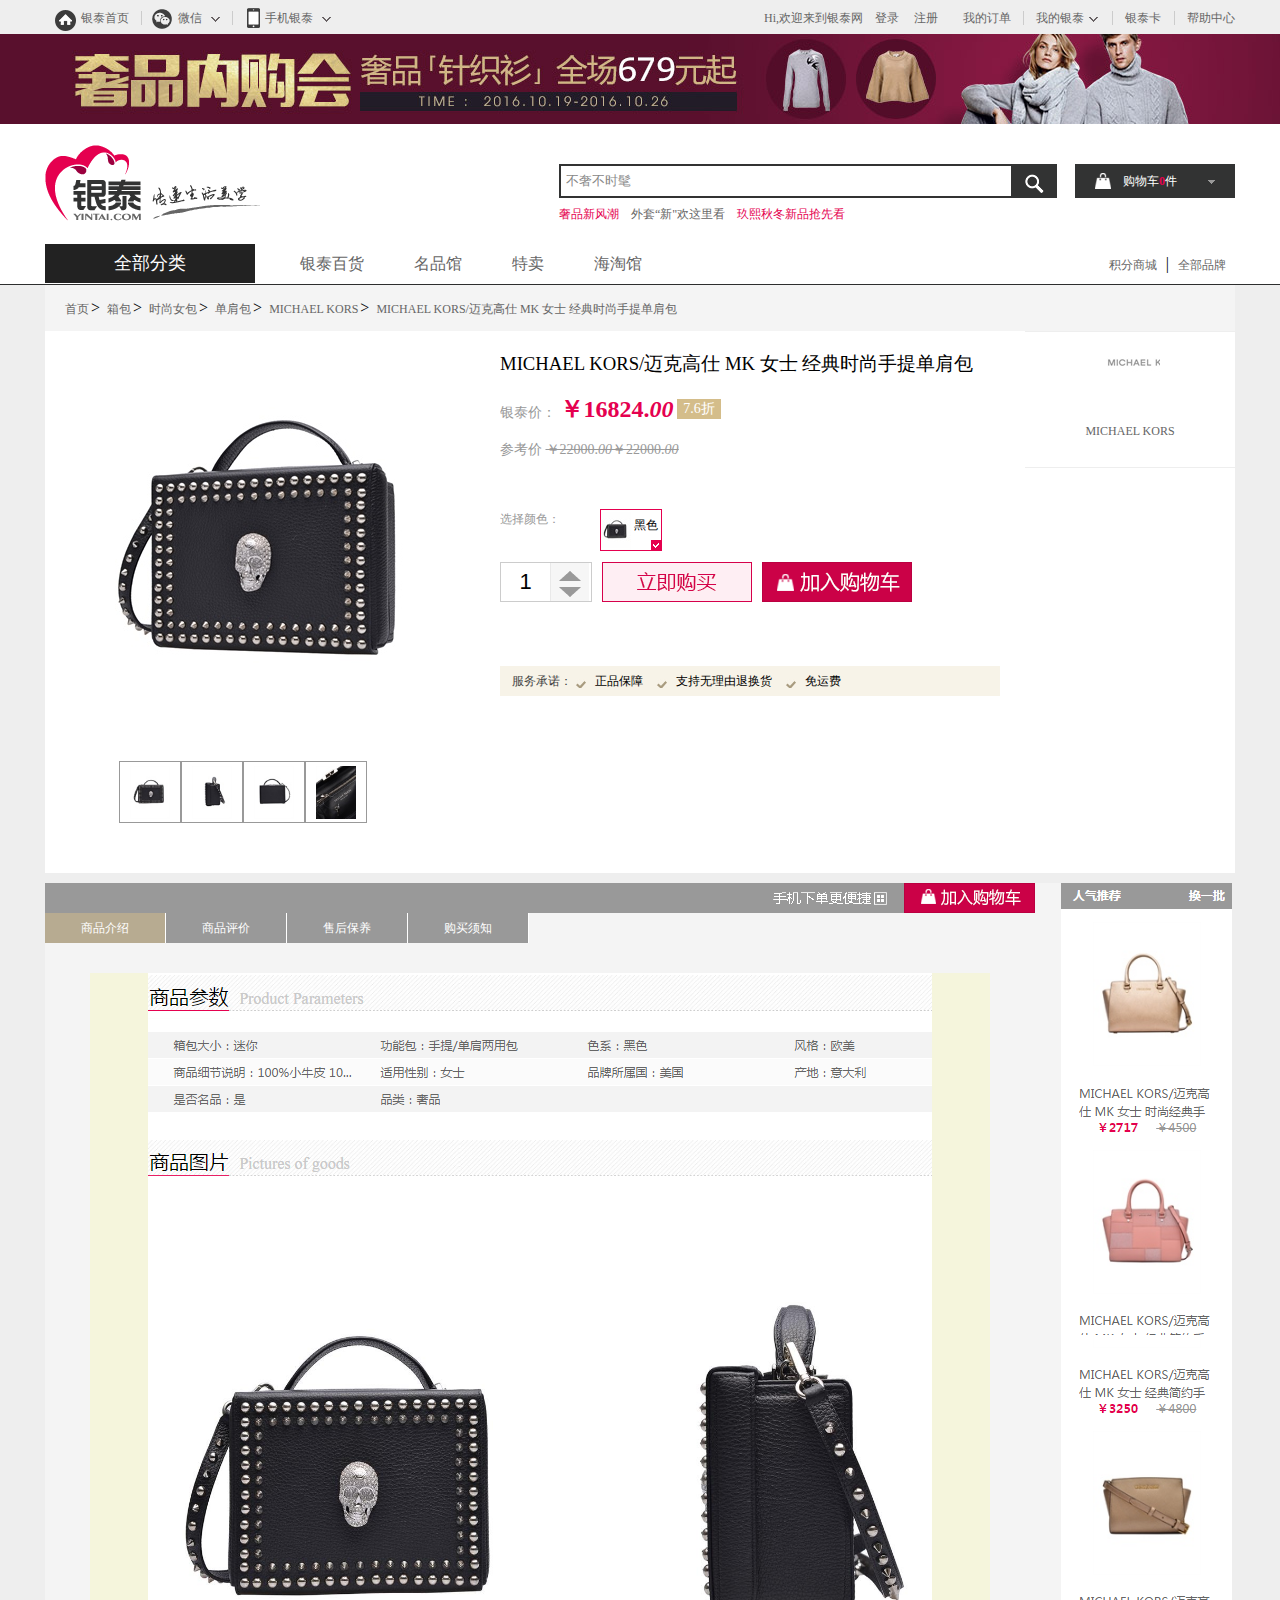
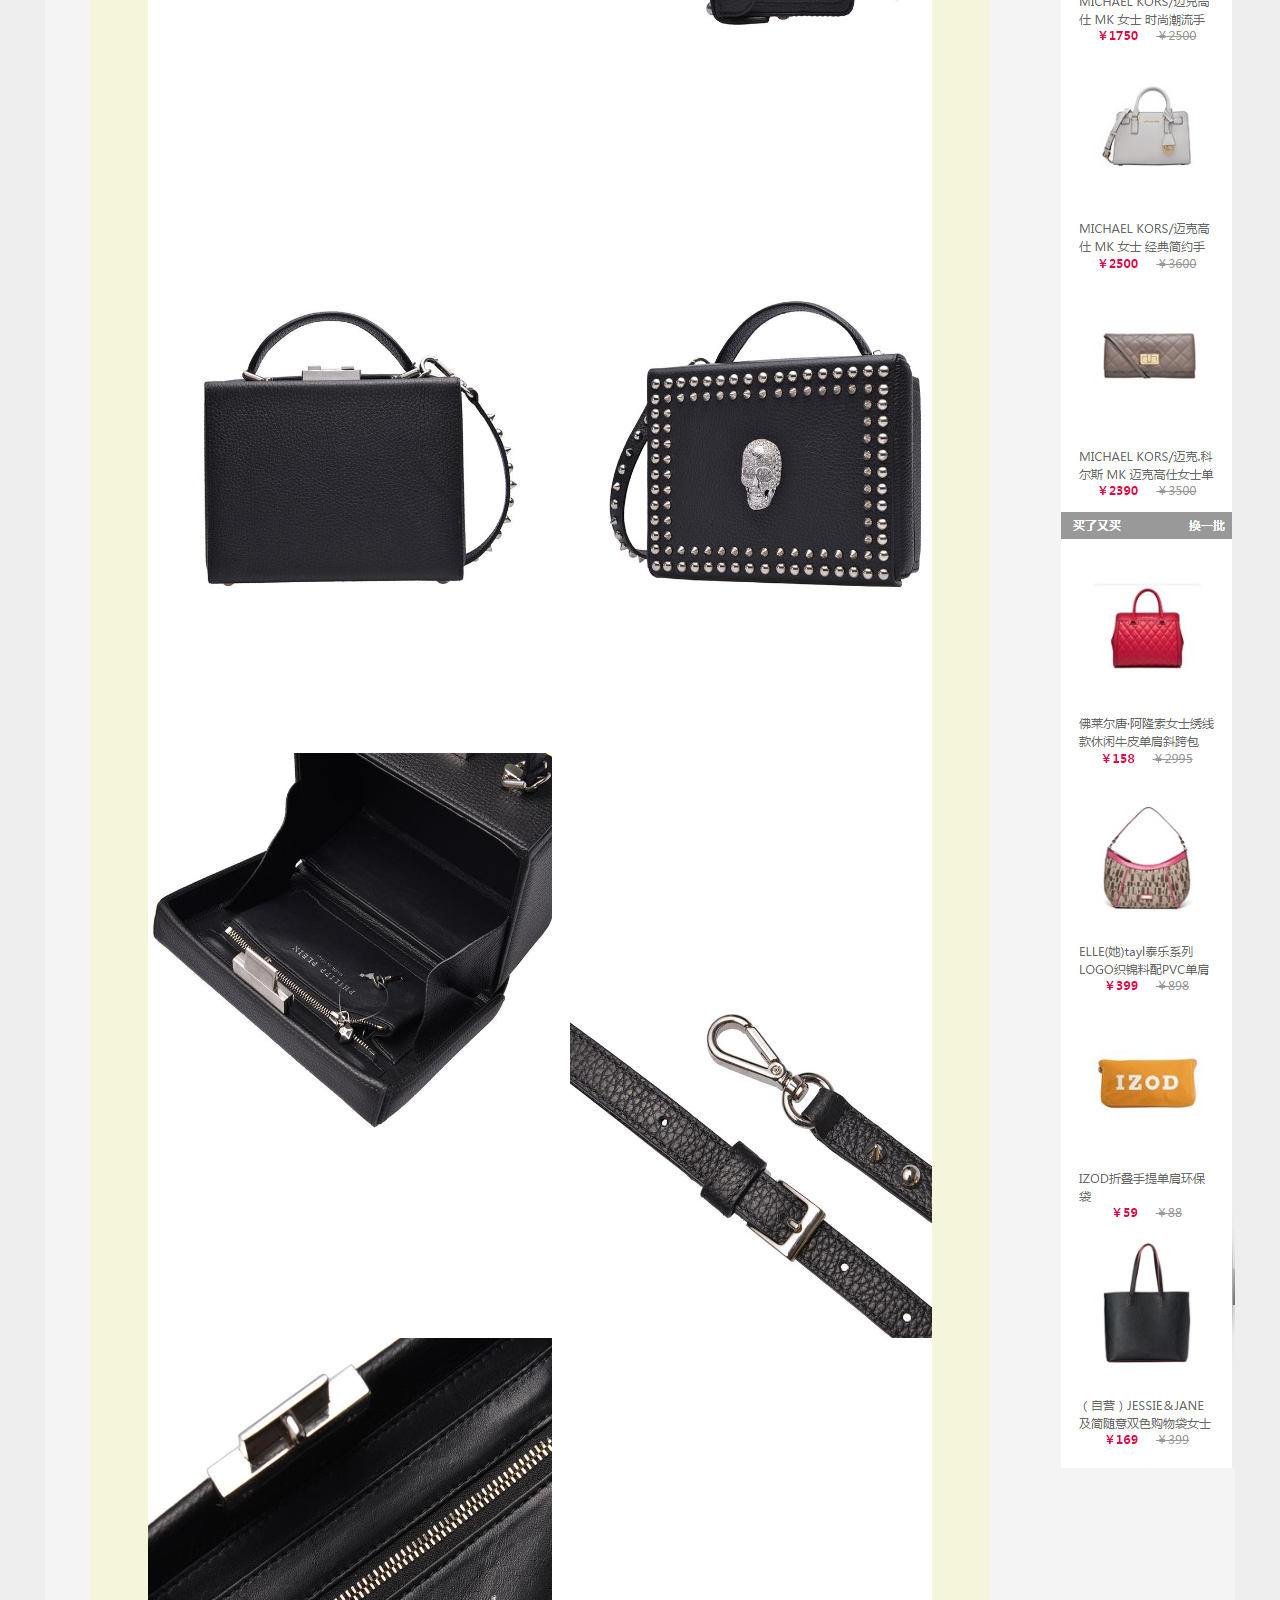
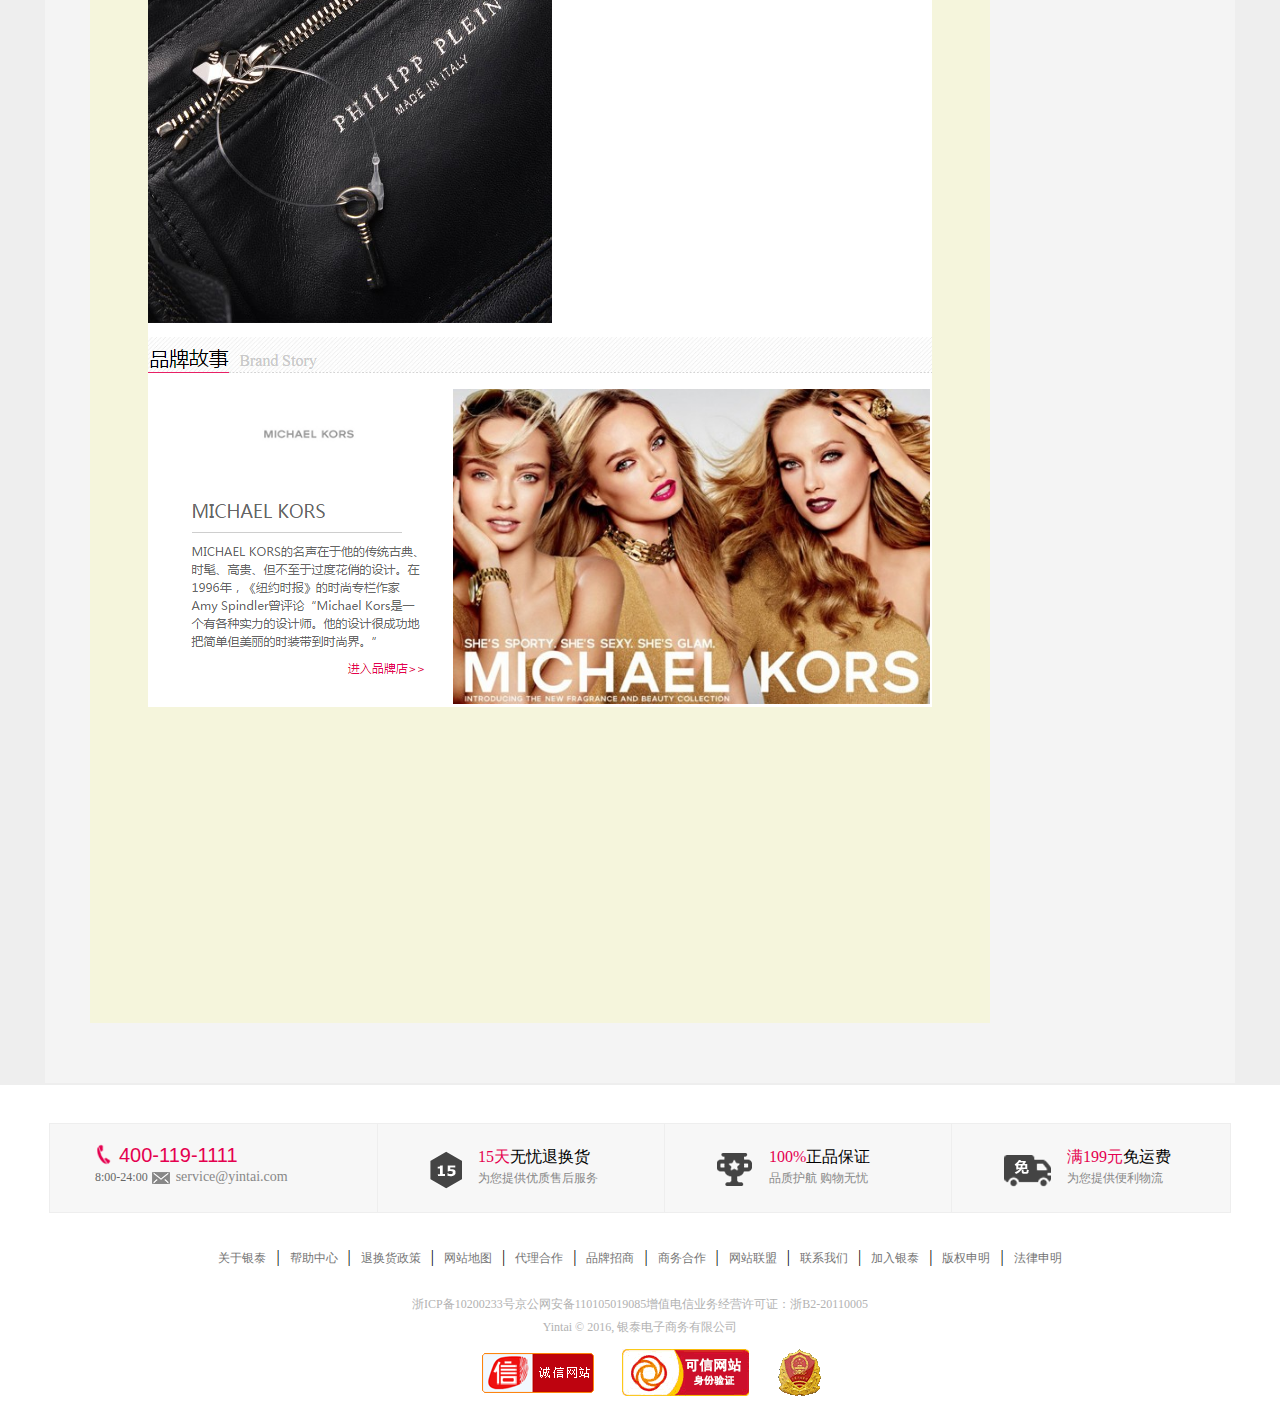
==== commit ddda8116: "项目第三次提交" ====
--- a/yintai1/www/src/html/detail.html
+++ b/yintai1/www/src/html/detail.html
@@ -7,7 +7,6 @@
 		<link rel="stylesheet" type="text/css" href="../css/main-detail.css"/>
 		<script src="../javascript/lib/jquery-1.11.3.js"></script>
 		<script src="../javascript/headshow1.js"></script>
-		<script src="../javascript/lbtjQuery.js"></script>
 		<script src="../javascript/tab1.js"></script>
 		<script src="../javascript/switchable.js"></script>
 		<script src="../javascript/switchable2.js"></script>
@@ -15,6 +14,11 @@
 		<script src="../javascript/abutton-tab.js"></script>
 		<script src="../javascript/detail-numadd.js"></script>
 		<script src="../javascript/draging.js"></script>
+		<script src="../javascript/logo-info.js"></script>
+		<script	src="../javascript/lib/jquery.cookie.js"></script>
+		<script src="../javascript/cookie-register.js"></script>
+		<script src="../javascript/magnifier.js"></script>
+		<script src="../javascript/detail-zoom.js"></script>
 	</head>
 	<body>
 		<div id="hdtop">
@@ -38,8 +42,8 @@
 				</ul>
 				<ul class="top-logs r">
 					<li class="l"><a href="###" style="padding-right: 12px;">Hi,欢迎来到银泰网</a></li>
-					<li class="l"><a href="###" style="padding-right: 15px;">登录</a></li>
-					<li class="l"><a href="###" style="padding-right: 13px;">注册</a></li>
+					<li class="l"><a href="login.html" style="padding-right: 15px;" class="login-name">登录</a></li>
+					<li class="l"><a href="register.html" style="padding-right: 13px;" class="withdraw">注册</a></li>
 					<li class="l"><a href="###" style="padding: 0 12px; border-right: 1px solid #ccc;">我的订单</a></li>
 					<li class="l relative"><a href="###" style="padding-left: 12px; padding-right: 14px; border-right: 1px solid #ccc;">我的银泰<span><img src="../img/index/arrow1.png" style="padding-left: 5px;"></span></a>
 						<div class="absolute head-show hide">
@@ -946,20 +950,32 @@
 			</div>
 			<!----------放大镜部分------------>
 			<div id="proGoods">
-				<div class="y-pro-place l">
-					
+				<div class="y-pro-place l">					
 					<div class="Y_picBox l">
 						<div class="y-pro-tab">
-							
+							<div class="magnifier-wrap">
+								<div class="one-mag l same-variety"></div>
+								<div class="two-mag l same-variety hide"></div>
+								<div class="three-mag l same-variety hide"></div>
+								<div class="four-mag l same-variety hide"></div>
+							</div>
+							<ul class="ew-c-list">
+								<li class="l">
+									<a href="###" ><img src="../img/detail/pic1s.jpg"></a>
+								</li>
+								<li class="l">
+									<a href="###" ><img src="../img/detail/pic2s.jpg"></a>									
+								</li>
+								<li class="l">
+									<a href="###" ><img src="../img/detail/pic3s.jpg"></a>
+								</li>
+								<li class="l">
+									<a href="###" ><img src="../img/detail/pic4s.jpg"></a>
+								</li>
+							</ul>
 						</div>
-					</div>
-					
-					
-					
-					
-					
-					
-					
+						
+					</div>						
 					<div class="p-info r">
 						<h3 class="p-tit">MICHAEL KORS/迈克高仕 MK 女士 经典时尚手提单肩包</h3>
 						<div class="priceInfo">
--- a/yintai1/www/src/css/main-index.css
+++ b/yintai1/www/src/css/main-index.css
@@ -22,10 +22,6 @@
   margin: 0;
 }
 
-body {
-  height: 6400px;
-}
-
 img {
   border: 0;
   display: inline-block;
@@ -97,6 +93,10 @@
 /*h*/
 /*padding*/
 /*head*/
+body {
+  height: 100%;
+}
+
 #hdtop {
   height: 34px;
   background: #eeeeee;
@@ -329,15 +329,14 @@
 }
 #hdmenu .top-menu .menu-cate .menu-allout dl {
   height: 46px;
-  width: 210px;
 }
 #hdmenu .top-menu .menu-cate .menu-allout dl dt {
   height: 30px;
   padding-top: 15px;
   width: 210px;
-  border-bottom: 1px solid #515151;
   background: #333;
   visibility: visible;
+  border-bottom: 1px solid #515151;
 }
 #hdmenu .top-menu .menu-cate .menu-allout dl dt .category {
   display: inline-block;
@@ -379,8 +378,7 @@
   height: 420px;
   width: 495px;
   color: #666;
-  background: #f00;
-  background: url(../img/index/category-listings3.png) repeat-y 0 0;
+  background: #000 url(../img/index/category-listings3.png) repeat-y 0 0;
   opacity: 0.97;
   filter: alpha(opacity=97);
   padding-left: 30px;
--- a/yintai1/www/src/css/main-detail.css
+++ b/yintai1/www/src/css/main-detail.css
@@ -22,10 +22,6 @@
   margin: 0;
 }
 
-body {
-  height: 6400px;
-}
-
 img {
   border: 0;
   display: inline-block;
@@ -98,7 +94,6 @@
 /*padding*/
 /*head*/
 body {
-  height: 100%;
   font-family: Microsoft YaHei;
 }
 
@@ -229,7 +224,55 @@
   width: 328px;
   height: 472px;
   margin: 0 auto;
-  background: #f00;
+}
+#proGoods .y-pro-place .Y_picBox .y-pro-tab .magnifier-wrap {
+  z-index: 100;
+  width: 300px;
+  height: 400px;
+  margin: 0 auto;
+}
+#proGoods .y-pro-place .Y_picBox .y-pro-tab .magnifier-wrap .same-variety {
+  height: 400px;
+  width: 300px;
+}
+#proGoods .y-pro-place .Y_picBox .y-pro-tab .magnifier-wrap .one-mag {
+  background: url(../img/detail/pic1l.jpg) no-repeat center;
+}
+#proGoods .y-pro-place .Y_picBox .y-pro-tab .magnifier-wrap .two-mag {
+  background: url(../img/detail/pic2l.jpg) no-repeat center;
+}
+#proGoods .y-pro-place .Y_picBox .y-pro-tab .magnifier-wrap .three-mag {
+  background: url(../img/detail/pic3l.jpg) no-repeat center;
+}
+#proGoods .y-pro-place .Y_picBox .y-pro-tab .magnifier-wrap .four-mag {
+  background: url(../img/detail/pic4l.jpg) no-repeat center;
+}
+#proGoods .y-pro-place .Y_picBox .y-pro-tab .ew-c-list {
+  height: 62px;
+  margin: 0 auto;
+  margin-top: 10px;
+  padding: 0 20px;
+}
+#proGoods .y-pro-place .Y_picBox .y-pro-tab .ew-c-list li {
+  width: 62px;
+  height: 62px;
+  overflow: hidden;
+  text-align: center;
+}
+#proGoods .y-pro-place .Y_picBox .y-pro-tab .ew-c-list li a {
+  display: block;
+  width: 60px;
+  height: 60px;
+  vertical-align: middle;
+  text-align: center;
+  border: 1px solid #999;
+}
+#proGoods .y-pro-place .Y_picBox .y-pro-tab .ew-c-list li a img {
+  display: block;
+  width: 40px;
+  vertical-align: bottom;
+  margin: 0 auto;
+  margin-top: 4px;
 }
 #proGoods .y-pro-place .p-info {
   width: 500px;
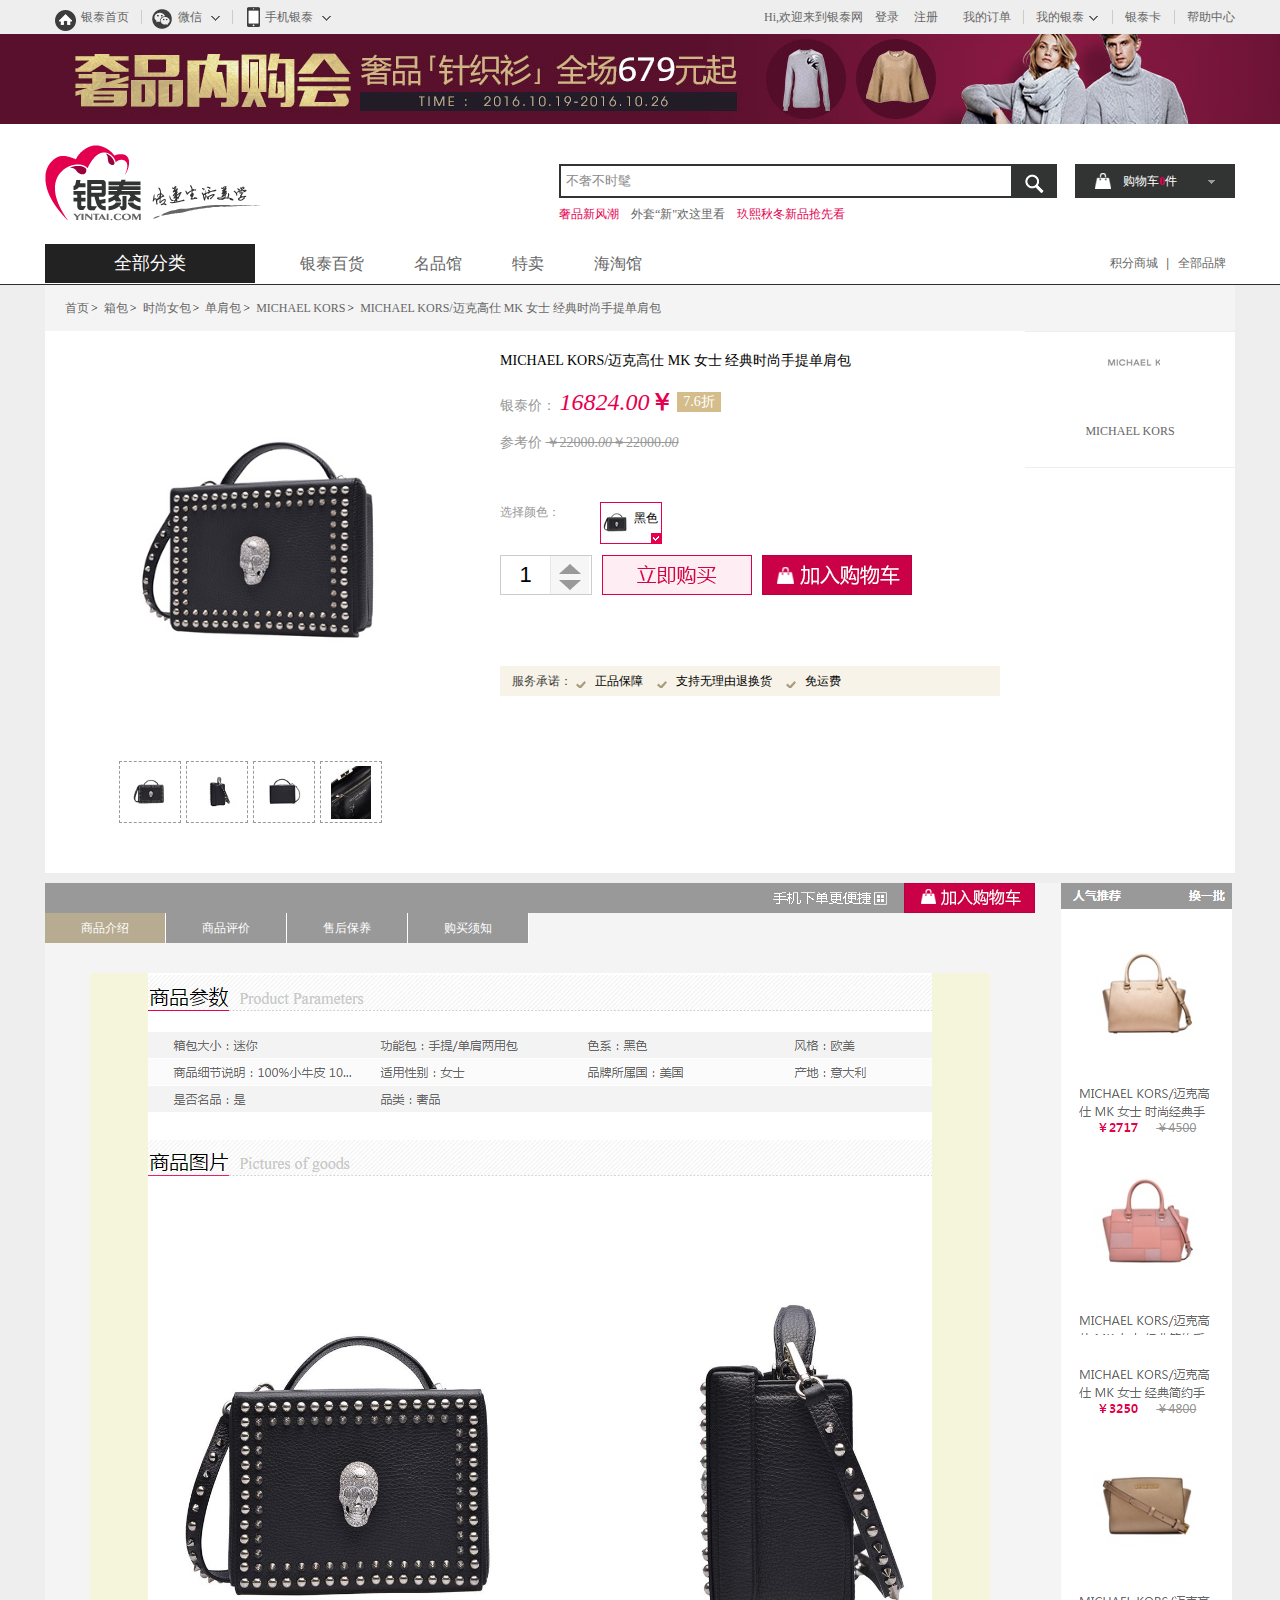
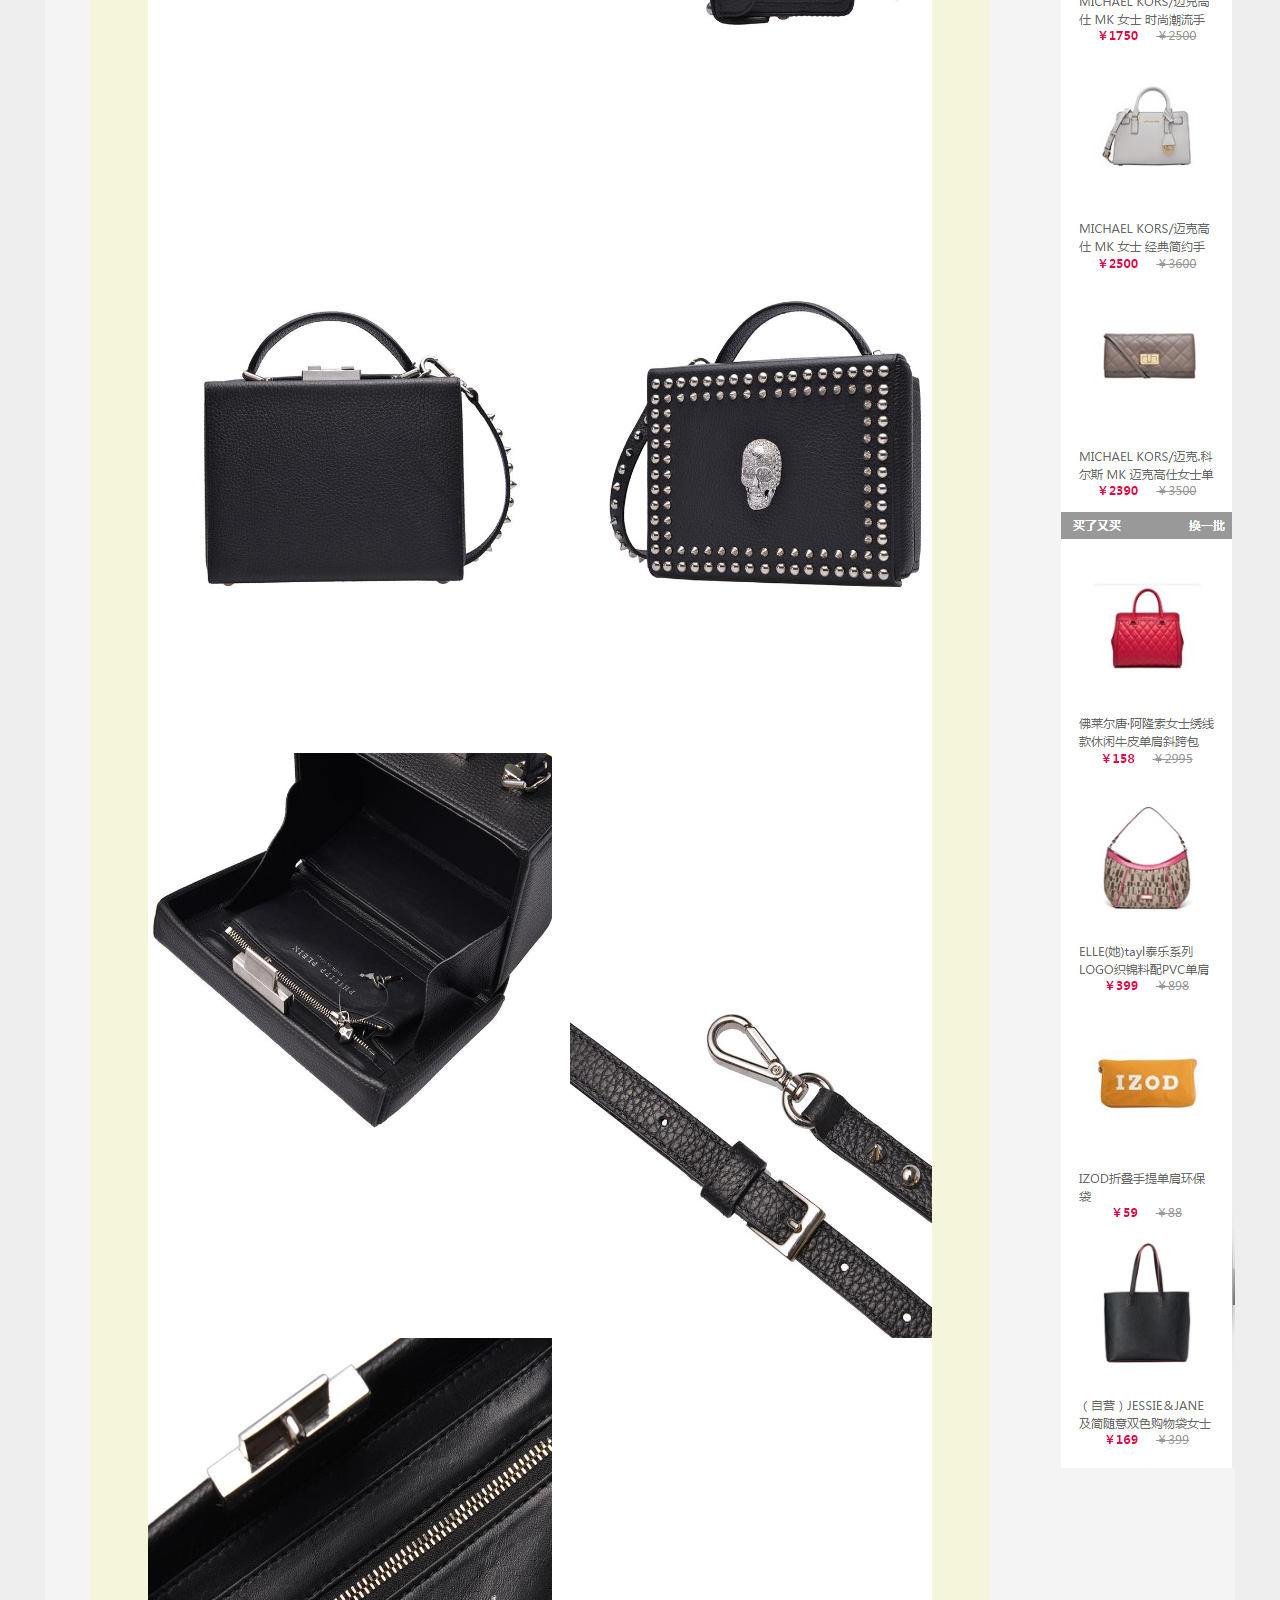
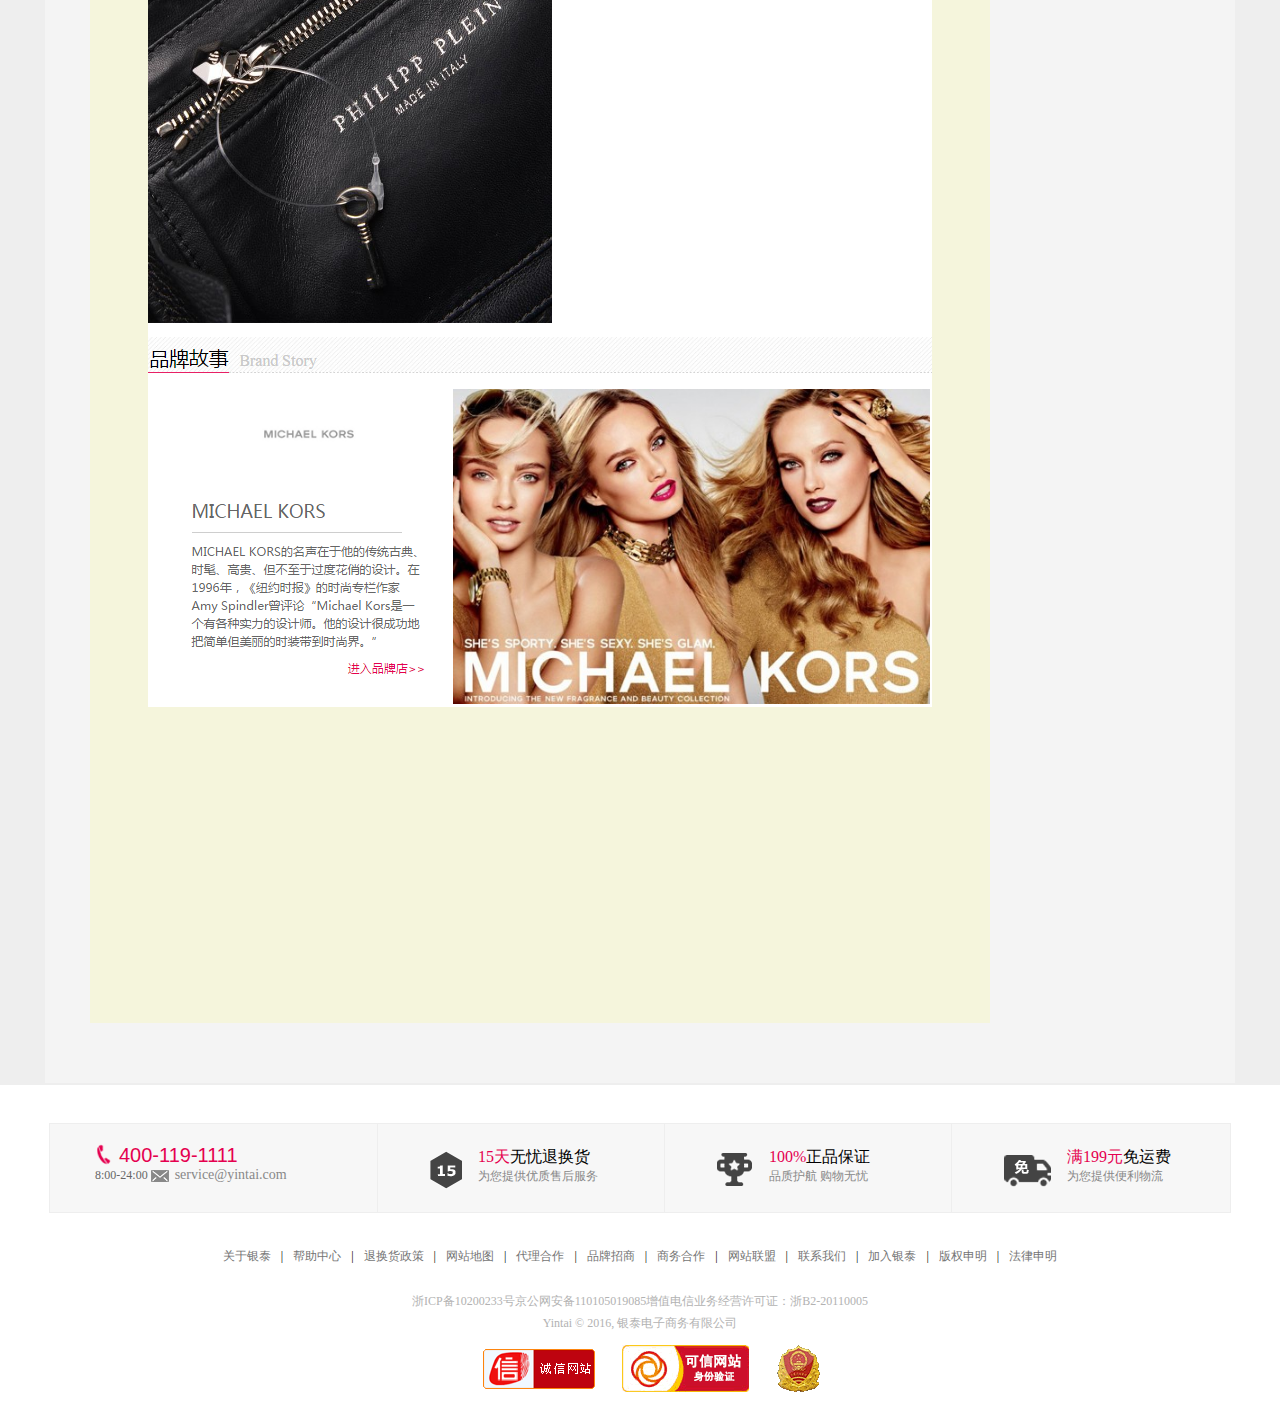
==== commit 96eee935: "第四次提交" ====
--- a/yintai1/www/src/html/detail.html
+++ b/yintai1/www/src/html/detail.html
@@ -17,8 +17,11 @@
 		<script src="../javascript/logo-info.js"></script>
 		<script	src="../javascript/lib/jquery.cookie.js"></script>
 		<script src="../javascript/cookie-register.js"></script>
-		<script src="../javascript/magnifier.js"></script>
-		<script src="../javascript/detail-zoom.js"></script>
+		<script src="../javascript/zoom-large.js"></script>		
+		<script src="../javascript/timeover.js"></script>
+		<!--<script src="../javascript/magnifier.js"></script>-->
+		<!--<script src="../javascript/detail-zoom.js"></script>-->
+		<script src="../javascript/purchase.js"></script>
 	</head>
 	<body>
 		<div id="hdtop">
@@ -877,7 +880,7 @@
 												<a href="###">男士睡衣</a>
 												<a href="###">睡裤</a>
 												<a href="###" style="color: #e5084f;">丝袜</a>
-												<a href="###" >短袜</a>
+												<a href="###">短袜</a>
 											</p>
 										</div>
 										<div class="sorts-repeat">
@@ -934,7 +937,7 @@
 				<p class="box-cart-strong">商品已成功添加到购物袋</p>
 				<p class="box-cart-info">你的购物袋中共有<span>1</span>件商品，共<em>16824.00</em>元</p>
 				<p class="box-cart-btn">
-					<a href="###" class="box-cart-pay l"></a>
+					<a href="../html/shopCart.html" class="box-cart-pay l"></a>
 					<a href="###" class="box-cart-clo l"></a>
 				</p>
 			</div>
@@ -953,15 +956,23 @@
 				<div class="y-pro-place l">					
 					<div class="Y_picBox l">
 						<div class="y-pro-tab">
-							<div class="magnifier-wrap">
-								<div class="one-mag l same-variety"></div>
+							<!--------------------放大镜的具体样式搭建-->
+							<div class="magnifier-wrap relative">
+								<!--<div class="one-mag l same-variety"></div>
 								<div class="two-mag l same-variety hide"></div>
 								<div class="three-mag l same-variety hide"></div>
-								<div class="four-mag l same-variety hide"></div>
+								<div class="four-mag l same-variety hide"></div>-->
+								<img src="../img/detail/pic1l.jpg" class="small-img">
+								<div class="glass absolute hide"></div>						
+								<div class="absolute bigImg hide">
+									<img  src="../img/detail/pic0big.jpg" class="absolute" />
+								</div>								
+																																							
 							</div>
+							<!--放大镜下的导航条-->
 							<ul class="ew-c-list">
 								<li class="l">
-									<a href="###" ><img src="../img/detail/pic1s.jpg"></a>
+									<a href="###" ><img src="../img/detail/pic1s.jpg" class="show-goods"></a>
 								</li>
 								<li class="l">
 									<a href="###" ><img src="../img/detail/pic2s.jpg"></a>									
@@ -973,15 +984,15 @@
 									<a href="###" ><img src="../img/detail/pic4s.jpg"></a>
 								</li>
 							</ul>
-						</div>
-						
-					</div>						
+						</div>						
+					</div>	
+					<!--右侧的商品详情-->
 					<div class="p-info r">
 						<h3 class="p-tit">MICHAEL KORS/迈克高仕 MK 女士 经典时尚手提单肩包</h3>
 						<div class="priceInfo">
 							<p class="YTPrice">
 								<span>银泰价：</span>
-								<strong class="yt-num">￥16824.<em>00</em></strong>
+								<strong class="yt-num"><em class="dis-price" style="font-weight: normal;">16824.00</em>￥</strong>
 								<em class="discount">7.6折</em>
 							</p>
 							<div class="marketPrice">参考价
@@ -992,16 +1003,21 @@
 							<dl>
 								<dt class="sel-show l">选择颜色：</dt>
 								<dd class="sel">
-									<div class="item-selected relative">
+									<div class="item-selected relative l">
 										<b class="absolute"></b>
 										<a href="###">
-											<img src="../img/detail/bag-pic.jpg" />
+											<img src="../img/detail/bag-pic.jpg" class="good-img" />
 											<span>黑色</span>
 										</a>
+									</div>
+									<!--关于倒计时-->
+									<div class="time-shower l" style="color:#e89340; font-size: 18px; padding-left: 20px; height: 43px; line-height: 43px;font-weight: bold;">
+										
 									</div>
 								</dd>
 							</dl>
 						</div>
+						<!--关于商品的增减-->
 						<div class="p-buy">
 							<div class="p-num l">
 								<input type="text" value="1" id="buynum" class="f1 l" />
@@ -1014,7 +1030,8 @@
 								<button class="buyit l"></button>
 								<button class="incart l cart-changecolor"></button>
 							</div>
-						</div>					
+						</div>	
+						<!---------------------------------->
 					</div>					
 					<div class="serviceInfo r">
 						<dl class="service">
@@ -1025,13 +1042,17 @@
                 				<span>免运费</span>           
 							</dd>
 						</dl>
-					</div>								
+					</div>	
+					<!----------------------------------------->
 				</div>
+				<!--右侧的logo-->
 				<div class="y-pro-cooper r">
 					<a href="###" class="y-pro-cooper-logo"></a>
 					<h4 class="y-pro-cooper-name"><a href="###">MICHAEL KORS</a></h4>
 				</div>
 			</div>
+			<!-------------------------------------------->
+			<!--关于详情页的nav与tab切换-->
 			<div id="main-con">
 				<div class="y-pro-desc l">
 					<div class="desc-car">
@@ -1069,8 +1090,8 @@
 				</div>
 				<div class="yt-side-list r"></div>
 			</div>
-			
-			<!--尾部-->
+			<!------------------------------------->
+		<!-----------------------尾部--------------------------->
 		<div id="ft">
 			<div class="itips">
 				<span class="service l">
@@ -1110,6 +1131,7 @@
 				</a>
 			</div>
 		</div>
+		<!----------------------------->
 	</div>
 	</body>
 </html>
--- a/yintai1/www/src/css/main-index.css
+++ b/yintai1/www/src/css/main-index.css
@@ -22,6 +22,10 @@
   margin: 0;
 }
 
+body {
+  font-size: 12px;
+}
+
 img {
   border: 0;
   display: inline-block;
@@ -328,7 +332,10 @@
   background: #000;
 }
 #hdmenu .top-menu .menu-cate .menu-allout dl {
-  height: 46px;
+  height: 47px;
+}
+#hdmenu .top-menu .menu-cate .menu-allout dl:hover dd {
+  display: block;
 }
 #hdmenu .top-menu .menu-cate .menu-allout dl dt {
   height: 30px;
--- a/yintai1/www/src/css/main-detail.css
+++ b/yintai1/www/src/css/main-detail.css
@@ -22,6 +22,10 @@
   margin: 0;
 }
 
+body {
+  font-size: 12px;
+}
+
 img {
   border: 0;
   display: inline-block;
@@ -231,21 +235,29 @@
   height: 400px;
   margin: 0 auto;
 }
-#proGoods .y-pro-place .Y_picBox .y-pro-tab .magnifier-wrap .same-variety {
+#proGoods .y-pro-place .Y_picBox .y-pro-tab .magnifier-wrap .small-img {
   height: 400px;
   width: 300px;
-}
-#proGoods .y-pro-place .Y_picBox .y-pro-tab .magnifier-wrap .one-mag {
-  background: url(../img/detail/pic1l.jpg) no-repeat center;
-}
-#proGoods .y-pro-place .Y_picBox .y-pro-tab .magnifier-wrap .two-mag {
-  background: url(../img/detail/pic2l.jpg) no-repeat center;
-}
-#proGoods .y-pro-place .Y_picBox .y-pro-tab .magnifier-wrap .three-mag {
-  background: url(../img/detail/pic3l.jpg) no-repeat center;
-}
-#proGoods .y-pro-place .Y_picBox .y-pro-tab .magnifier-wrap .four-mag {
-  background: url(../img/detail/pic4l.jpg) no-repeat center;
+  display: block;
+}
+#proGoods .y-pro-place .Y_picBox .y-pro-tab .magnifier-wrap .glass {
+  border: 1px solid #D4BD8A;
+  width: 80px;
+  height: 80px;
+  opacity: .4;
+  filter: alpha(opacity=40);
+  z-index: 2;
+  background: #b9cdd7;
+  top: 0;
+  left: 0;
+}
+#proGoods .y-pro-place .Y_picBox .y-pro-tab .magnifier-wrap .bigImg {
+  width: 350px;
+  height: 350px;
+  overflow: hidden;
+  top: 10px;
+  left: 312px;
+  border: 1px solid #999999;
 }
 #proGoods .y-pro-place .Y_picBox .y-pro-tab .ew-c-list {
   height: 62px;
@@ -258,6 +270,7 @@
   height: 62px;
   overflow: hidden;
   text-align: center;
+  margin-right: 5px;
 }
 #proGoods .y-pro-place .Y_picBox .y-pro-tab .ew-c-list li a {
   display: block;
@@ -265,7 +278,7 @@
   height: 60px;
   vertical-align: middle;
   text-align: center;
-  border: 1px solid #999;
+  border: 1px dashed #999;
 }
 #proGoods .y-pro-place .Y_picBox .y-pro-tab .ew-c-list li a img {
   display: block;
